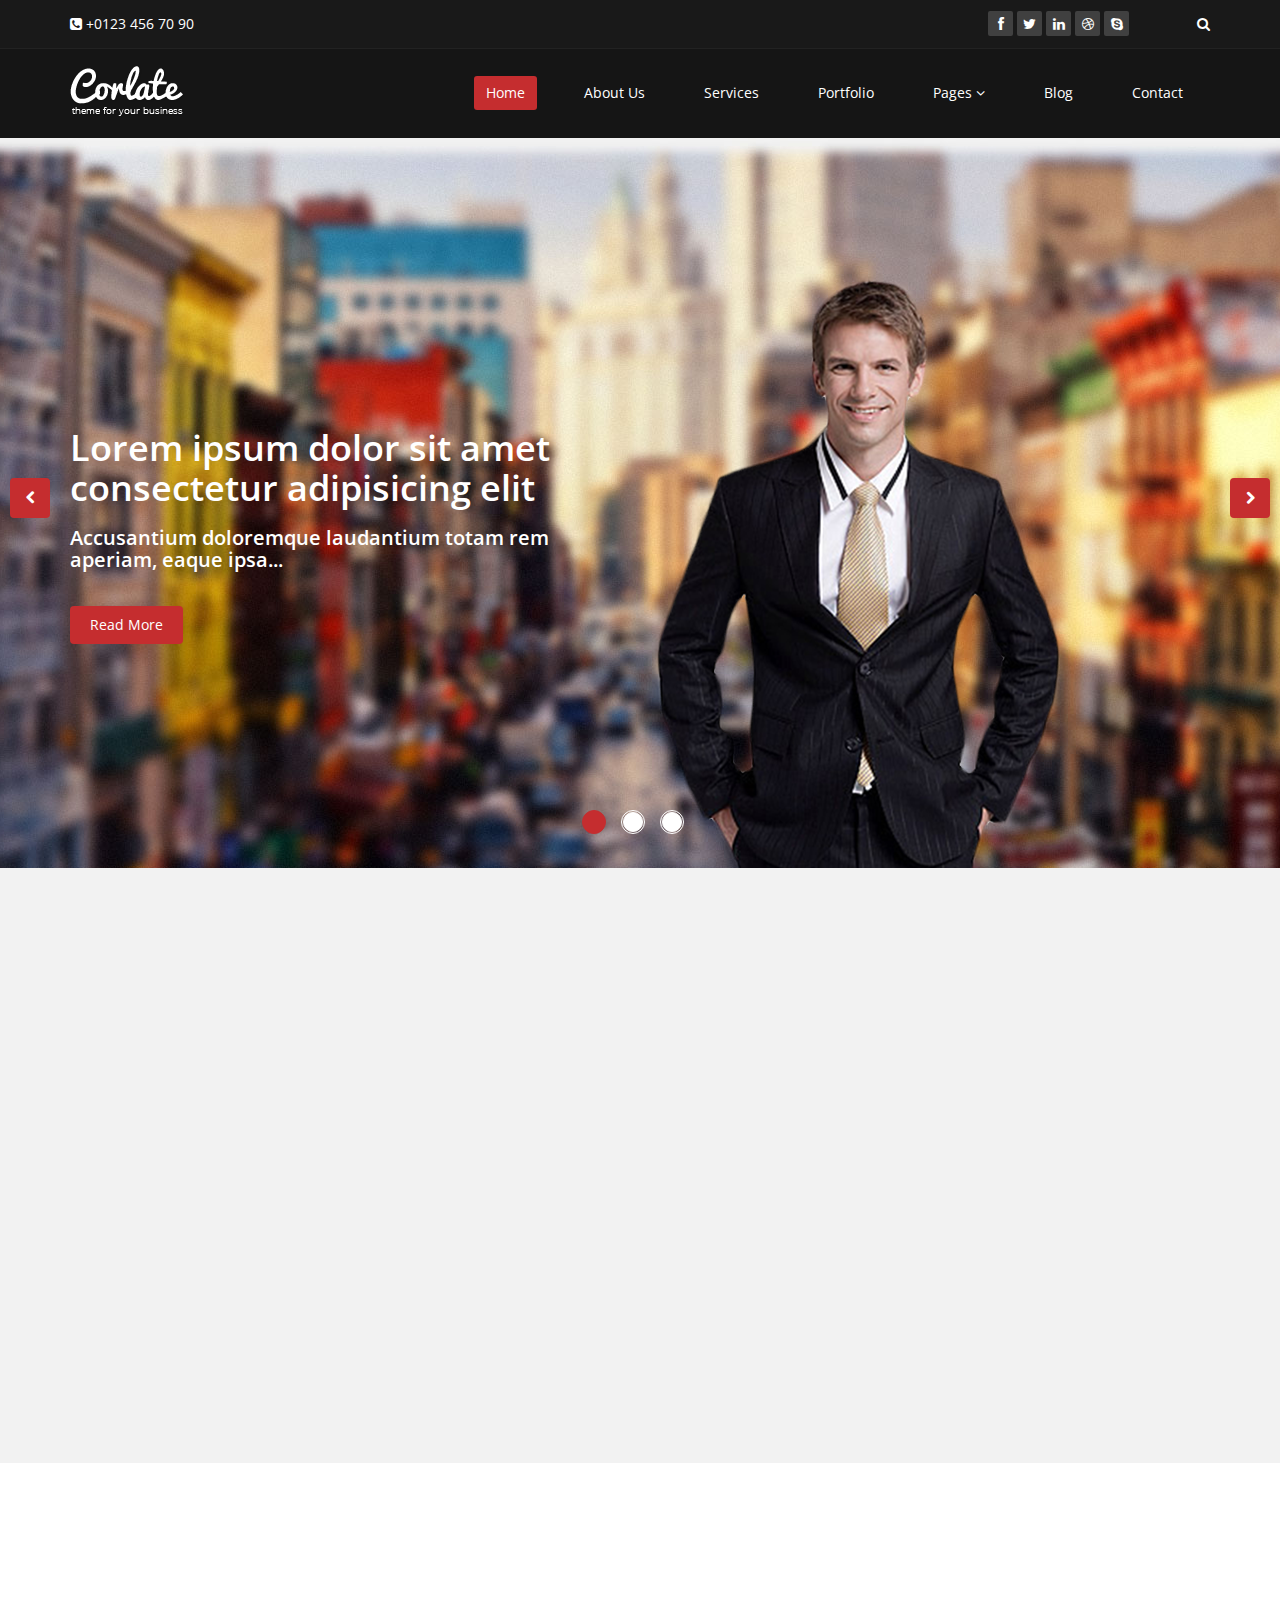
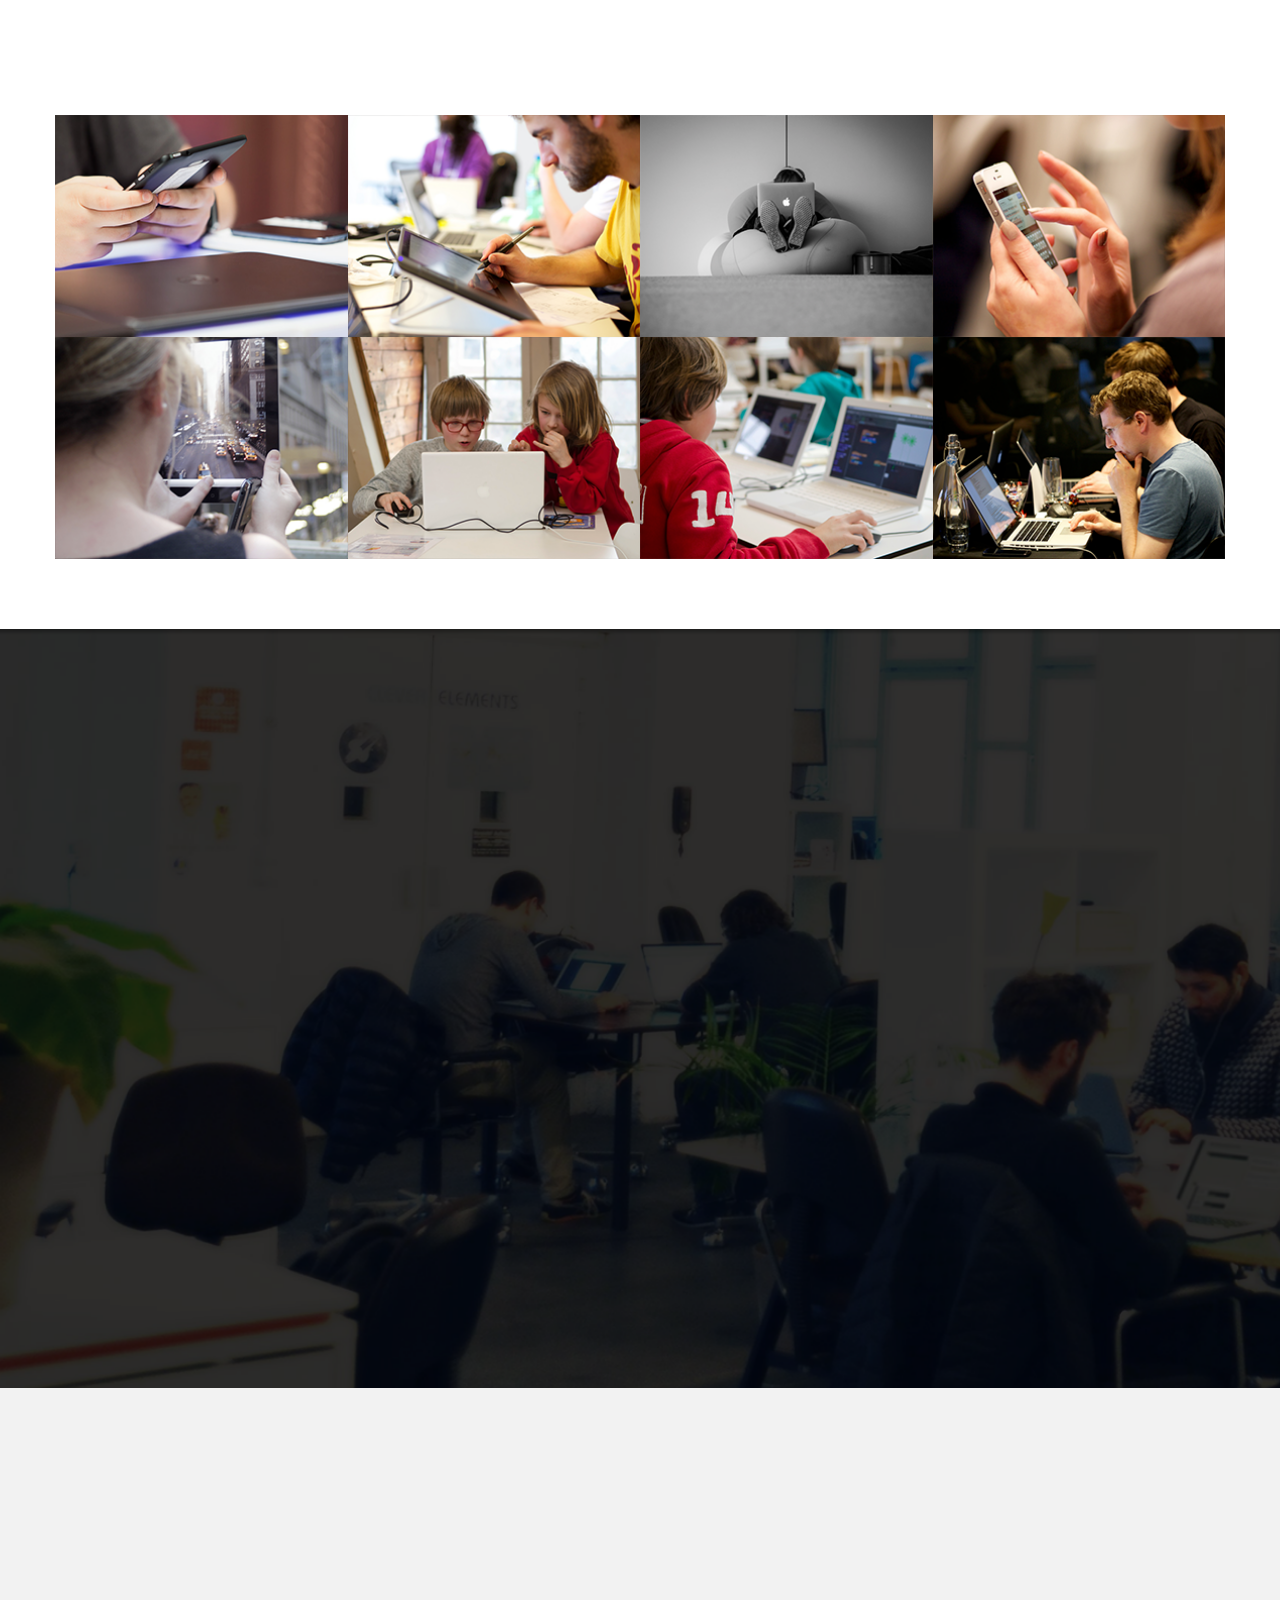
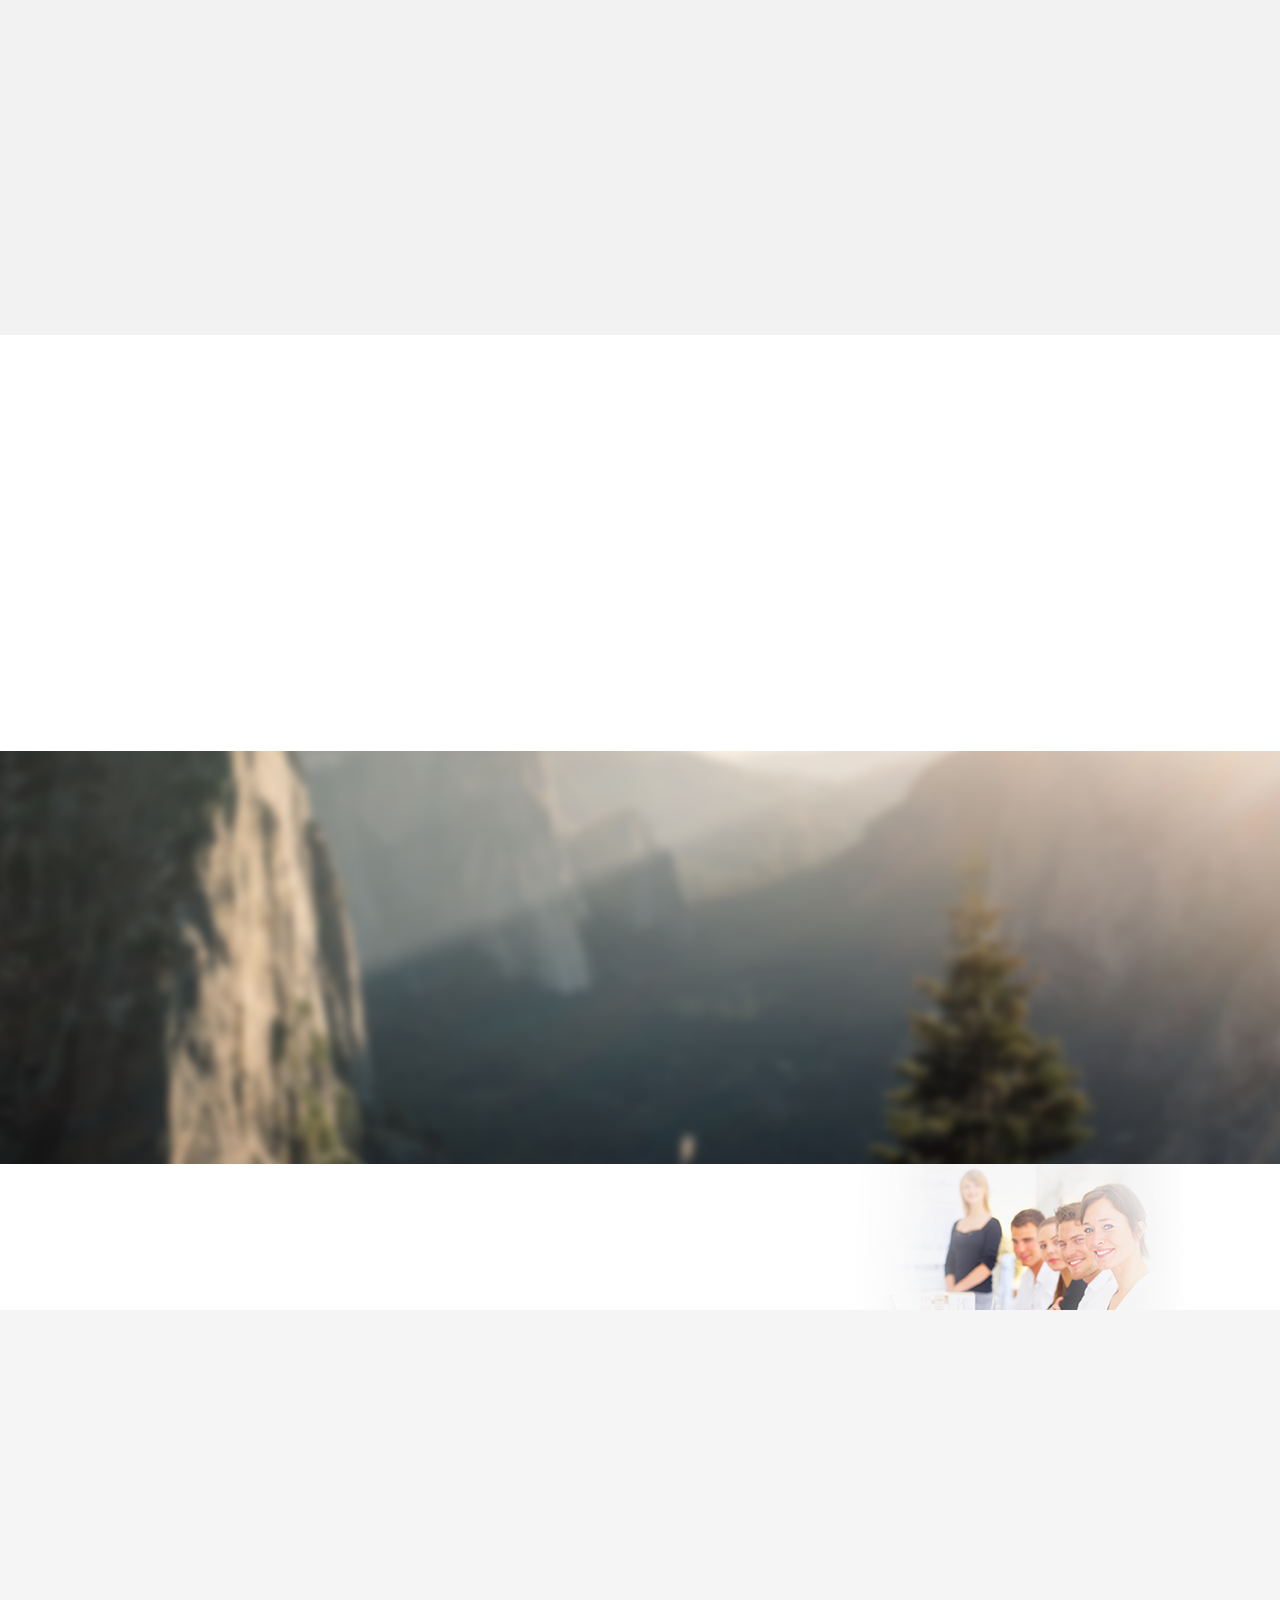
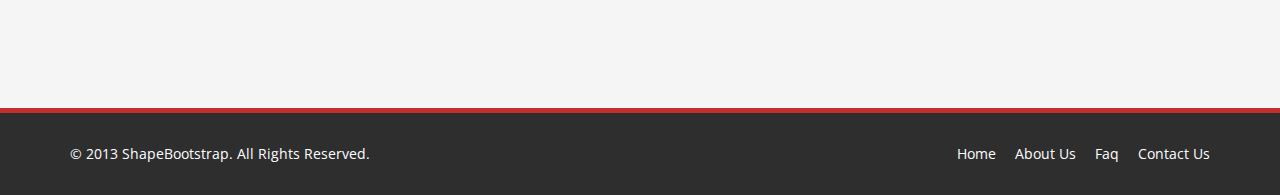
==== index.html @ 835c995c "Plantilla" ====
<!DOCTYPE html>
<html lang="en">
<head>
    <meta charset="utf-8">
    <meta name="viewport" content="width=device-width, initial-scale=1.0">
    <meta name="description" content="">
    <meta name="author" content="">
    <title>Home | Corlate</title>
	
	<!-- core CSS -->
    <link href="css/bootstrap.min.css" rel="stylesheet">
    <link href="css/font-awesome.min.css" rel="stylesheet">
    <link href="css/animate.min.css" rel="stylesheet">
    <link href="css/prettyPhoto.css" rel="stylesheet">
    <link href="css/main.css" rel="stylesheet">
    <link href="css/responsive.css" rel="stylesheet">
    <!--[if lt IE 9]>
    <script src="js/html5shiv.js"></script>
    <script src="js/respond.min.js"></script>
    <![endif]-->       
    <link rel="shortcut icon" href="images/ico/favicon.ico">
    <link rel="apple-touch-icon-precomposed" sizes="144x144" href="images/ico/apple-touch-icon-144-precomposed.png">
    <link rel="apple-touch-icon-precomposed" sizes="114x114" href="images/ico/apple-touch-icon-114-precomposed.png">
    <link rel="apple-touch-icon-precomposed" sizes="72x72" href="images/ico/apple-touch-icon-72-precomposed.png">
    <link rel="apple-touch-icon-precomposed" href="images/ico/apple-touch-icon-57-precomposed.png">
</head><!--/head-->

<body class="homepage">

    <header id="header">
        <div class="top-bar">
            <div class="container">
                <div class="row">
                    <div class="col-sm-6 col-xs-4">
                        <div class="top-number"><p><i class="fa fa-phone-square"></i>  +0123 456 70 90</p></div>
                    </div>
                    <div class="col-sm-6 col-xs-8">
                       <div class="social">
                            <ul class="social-share">
                                <li><a href="#"><i class="fa fa-facebook"></i></a></li>
                                <li><a href="#"><i class="fa fa-twitter"></i></a></li>
                                <li><a href="#"><i class="fa fa-linkedin"></i></a></li> 
                                <li><a href="#"><i class="fa fa-dribbble"></i></a></li>
                                <li><a href="#"><i class="fa fa-skype"></i></a></li>
                            </ul>
                            <div class="search">
                                <form role="form">
                                    <input type="text" class="search-form" autocomplete="off" placeholder="Search">
                                    <i class="fa fa-search"></i>
                                </form>
                           </div>
                       </div>
                    </div>
                </div>
            </div><!--/.container-->
        </div><!--/.top-bar-->

        <nav class="navbar navbar-inverse" role="banner">
            <div class="container">
                <div class="navbar-header">
                    <button type="button" class="navbar-toggle" data-toggle="collapse" data-target=".navbar-collapse">
                        <span class="sr-only">Toggle navigation</span>
                        <span class="icon-bar"></span>
                        <span class="icon-bar"></span>
                        <span class="icon-bar"></span>
                    </button>
                    <a class="navbar-brand" href="index.html"><img src="images/logo.png" alt="logo"></a>
                </div>
				
                <div class="collapse navbar-collapse navbar-right">
                    <ul class="nav navbar-nav">
                        <li class="active"><a href="index.html">Home</a></li>
                        <li><a href="about-us.html">About Us</a></li>
                        <li><a href="services.html">Services</a></li>
                        <li><a href="portfolio.html">Portfolio</a></li>
                        <li class="dropdown">
                            <a href="#" class="dropdown-toggle" data-toggle="dropdown">Pages <i class="fa fa-angle-down"></i></a>
                            <ul class="dropdown-menu">
                                <li><a href="blog-item.html">Blog Single</a></li>
                                <li><a href="pricing.html">Pricing</a></li>
                                <li><a href="404.html">404</a></li>
                                <li><a href="shortcodes.html">Shortcodes</a></li>
                            </ul>
                        </li>
                        <li><a href="blog.html">Blog</a></li> 
                        <li><a href="contact-us.html">Contact</a></li>                        
                    </ul>
                </div>
            </div><!--/.container-->
        </nav><!--/nav-->
		
    </header><!--/header-->

    <section id="main-slider" class="no-margin">
        <div class="carousel slide">
            <ol class="carousel-indicators">
                <li data-target="#main-slider" data-slide-to="0" class="active"></li>
                <li data-target="#main-slider" data-slide-to="1"></li>
                <li data-target="#main-slider" data-slide-to="2"></li>
            </ol>
            <div class="carousel-inner">

                <div class="item active" style="background-image: url(images/slider/bg1.jpg)">
                    <div class="container">
                        <div class="row slide-margin">
                            <div class="col-sm-6">
                                <div class="carousel-content">
                                    <h1 class="animation animated-item-1">Lorem ipsum dolor sit amet consectetur adipisicing elit</h1>
                                    <h2 class="animation animated-item-2">Accusantium doloremque laudantium totam rem aperiam, eaque ipsa...</h2>
                                    <a class="btn-slide animation animated-item-3" href="#">Read More</a>
                                </div>
                            </div>

                            <div class="col-sm-6 hidden-xs animation animated-item-4">
                                <div class="slider-img">
                                    <img src="images/slider/img1.png" class="img-responsive">
                                </div>
                            </div>

                        </div>
                    </div>
                </div><!--/.item-->

                <div class="item" style="background-image: url(images/slider/bg2.jpg)">
                    <div class="container">
                        <div class="row slide-margin">
                            <div class="col-sm-6">
                                <div class="carousel-content">
                                    <h1 class="animation animated-item-1">Lorem ipsum dolor sit amet consectetur adipisicing elit</h1>
                                    <h2 class="animation animated-item-2">Accusantium doloremque laudantium totam rem aperiam, eaque ipsa...</h2>
                                    <a class="btn-slide animation animated-item-3" href="#">Read More</a>
                                </div>
                            </div>

                            <div class="col-sm-6 hidden-xs animation animated-item-4">
                                <div class="slider-img">
                                    <img src="images/slider/img2.png" class="img-responsive">
                                </div>
                            </div>

                        </div>
                    </div>
                </div><!--/.item-->

                <div class="item" style="background-image: url(images/slider/bg3.jpg)">
                    <div class="container">
                        <div class="row slide-margin">
                            <div class="col-sm-6">
                                <div class="carousel-content">
                                    <h1 class="animation animated-item-1">Lorem ipsum dolor sit amet consectetur adipisicing elit</h1>
                                    <h2 class="animation animated-item-2">Accusantium doloremque laudantium totam rem aperiam, eaque ipsa...</h2>
                                    <a class="btn-slide animation animated-item-3" href="#">Read More</a>
                                </div>
                            </div>
                            <div class="col-sm-6 hidden-xs animation animated-item-4">
                                <div class="slider-img">
                                    <img src="images/slider/img3.png" class="img-responsive">
                                </div>
                            </div>
                        </div>
                    </div>
                </div><!--/.item-->
            </div><!--/.carousel-inner-->
        </div><!--/.carousel-->
        <a class="prev hidden-xs" href="#main-slider" data-slide="prev">
            <i class="fa fa-chevron-left"></i>
        </a>
        <a class="next hidden-xs" href="#main-slider" data-slide="next">
            <i class="fa fa-chevron-right"></i>
        </a>
    </section><!--/#main-slider-->

    <section id="feature" >
        <div class="container">
           <div class="center wow fadeInDown">
                <h2>Features</h2>
                <p class="lead">Lorem ipsum dolor sit amet, consectetur adipisicing elit, sed do eiusmod tempor incididunt ut <br> et dolore magna aliqua. Ut enim ad minim veniam</p>
            </div>

            <div class="row">
                <div class="features">
                    <div class="col-md-4 col-sm-6 wow fadeInDown" data-wow-duration="1000ms" data-wow-delay="600ms">
                        <div class="feature-wrap">
                            <i class="fa fa-bullhorn"></i>
                            <h2>Fresh and Clean</h2>
                            <h3>Lorem ipsum dolor sit amet, consectetur adipisicing elit</h3>
                        </div>
                    </div><!--/.col-md-4-->

                    <div class="col-md-4 col-sm-6 wow fadeInDown" data-wow-duration="1000ms" data-wow-delay="600ms">
                        <div class="feature-wrap">
                            <i class="fa fa-comments"></i>
                            <h2>Retina ready</h2>
                            <h3>Lorem ipsum dolor sit amet, consectetur adipisicing elit</h3>
                        </div>
                    </div><!--/.col-md-4-->

                    <div class="col-md-4 col-sm-6 wow fadeInDown" data-wow-duration="1000ms" data-wow-delay="600ms">
                        <div class="feature-wrap">
                            <i class="fa fa-cloud-download"></i>
                            <h2>Easy to customize</h2>
                            <h3>Lorem ipsum dolor sit amet, consectetur adipisicing elit</h3>
                        </div>
                    </div><!--/.col-md-4-->
                
                    <div class="col-md-4 col-sm-6 wow fadeInDown" data-wow-duration="1000ms" data-wow-delay="600ms">
                        <div class="feature-wrap">
                            <i class="fa fa-leaf"></i>
                            <h2>Adipisicing elit</h2>
                            <h3>Lorem ipsum dolor sit amet, consectetur adipisicing elit</h3>
                        </div>
                    </div><!--/.col-md-4-->

                    <div class="col-md-4 col-sm-6 wow fadeInDown" data-wow-duration="1000ms" data-wow-delay="600ms">
                        <div class="feature-wrap">
                            <i class="fa fa-cogs"></i>
                            <h2>Sed do eiusmod</h2>
                            <h3>Lorem ipsum dolor sit amet, consectetur adipisicing elit</h3>
                        </div>
                    </div><!--/.col-md-4-->

                    <div class="col-md-4 col-sm-6 wow fadeInDown" data-wow-duration="1000ms" data-wow-delay="600ms">
                        <div class="feature-wrap">
                            <i class="fa fa-heart"></i>
                            <h2>Labore et dolore</h2>
                            <h3>Lorem ipsum dolor sit amet, consectetur adipisicing elit</h3>
                        </div>
                    </div><!--/.col-md-4-->
                </div><!--/.services-->
            </div><!--/.row-->    
        </div><!--/.container-->
    </section><!--/#feature-->

    <section id="recent-works">
        <div class="container">
            <div class="center wow fadeInDown">
                <h2>Recent Works</h2>
                <p class="lead">Lorem ipsum dolor sit amet, consectetur adipisicing elit, sed do eiusmod tempor incididunt ut <br> et dolore magna aliqua. Ut enim ad minim veniam</p>
            </div>

            <div class="row">
                <div class="col-xs-12 col-sm-4 col-md-3">
                    <div class="recent-work-wrap">
                        <img class="img-responsive" src="images/portfolio/recent/item1.png" alt="">
                        <div class="overlay">
                            <div class="recent-work-inner">
                                <h3><a href="#">Business theme</a> </h3>
                                <p>There are many variations of passages of Lorem Ipsum available, but the majority</p>
                                <a class="preview" href="images/portfolio/full/item1.png" rel="prettyPhoto"><i class="fa fa-eye"></i> View</a>
                            </div> 
                        </div>
                    </div>
                </div>   

                <div class="col-xs-12 col-sm-4 col-md-3">
                    <div class="recent-work-wrap">
                        <img class="img-responsive" src="images/portfolio/recent/item2.png" alt="">
                        <div class="overlay">
                            <div class="recent-work-inner">
                                <h3><a href="#">Business theme</a></h3>
                                <p>There are many variations of passages of Lorem Ipsum available, but the majority</p>
                                <a class="preview" href="images/portfolio/full/item2.png" rel="prettyPhoto"><i class="fa fa-eye"></i> View</a>
                            </div> 
                        </div>
                    </div>
                </div> 

                <div class="col-xs-12 col-sm-4 col-md-3">
                    <div class="recent-work-wrap">
                        <img class="img-responsive" src="images/portfolio/recent/item3.png" alt="">
                        <div class="overlay">
                            <div class="recent-work-inner">
                                <h3><a href="#">Business theme </a></h3>
                                <p>There are many variations of passages of Lorem Ipsum available, but the majority</p>
                                <a class="preview" href="images/portfolio/full/item3.png" rel="prettyPhoto"><i class="fa fa-eye"></i> View</a>
                            </div> 
                        </div>
                    </div>
                </div>   

                <div class="col-xs-12 col-sm-4 col-md-3">
                    <div class="recent-work-wrap">
                        <img class="img-responsive" src="images/portfolio/recent/item4.png" alt="">
                        <div class="overlay">
                            <div class="recent-work-inner">
                                <h3><a href="#">Business theme </a></h3>
                                <p>There are many variations of passages of Lorem Ipsum available, but the majority</p>
                                <a class="preview" href="images/portfolio/full/item4.png" rel="prettyPhoto"><i class="fa fa-eye"></i> View</a>
                            </div> 
                        </div>
                    </div>
                </div>   
                
                <div class="col-xs-12 col-sm-4 col-md-3">
                    <div class="recent-work-wrap">
                        <img class="img-responsive" src="images/portfolio/recent/item5.png" alt="">
                        <div class="overlay">
                            <div class="recent-work-inner">
                                <h3><a href="#">Business theme</a></h3>
                                <p>There are many variations of passages of Lorem Ipsum available, but the majority</p>
                                <a class="preview" href="images/portfolio/full/item5.png" rel="prettyPhoto"><i class="fa fa-eye"></i> View</a>
                            </div> 
                        </div>
                    </div>
                </div>   

                <div class="col-xs-12 col-sm-4 col-md-3">
                    <div class="recent-work-wrap">
                        <img class="img-responsive" src="images/portfolio/recent/item6.png" alt="">
                        <div class="overlay">
                            <div class="recent-work-inner">
                                <h3><a href="#">Business theme </a></h3>
                                <p>There are many variations of passages of Lorem Ipsum available, but the majority</p>
                                <a class="preview" href="images/portfolio/full/item6.png" rel="prettyPhoto"><i class="fa fa-eye"></i> View</a>
                            </div> 
                        </div>
                    </div>
                </div> 

                <div class="col-xs-12 col-sm-4 col-md-3">
                    <div class="recent-work-wrap">
                        <img class="img-responsive" src="images/portfolio/recent/item7.png" alt="">
                        <div class="overlay">
                            <div class="recent-work-inner">
                                <h3><a href="#">Business theme </a></h3>
                                <p>There are many variations of passages of Lorem Ipsum available, but the majority</p>
                                <a class="preview" href="images/portfolio/full/item7.png" rel="prettyPhoto"><i class="fa fa-eye"></i> View</a>
                            </div> 
                        </div>
                    </div>
                </div>   

                <div class="col-xs-12 col-sm-4 col-md-3">
                    <div class="recent-work-wrap">
                        <img class="img-responsive" src="images/portfolio/recent/item8.png" alt="">
                        <div class="overlay">
                            <div class="recent-work-inner">
                                <h3><a href="#">Business theme </a></h3>
                                <p>There are many variations of passages of Lorem Ipsum available, but the majority</p>
                                <a class="preview" href="images/portfolio/full/item8.png" rel="prettyPhoto"><i class="fa fa-eye"></i> View</a>
                            </div> 
                        </div>
                    </div>
                </div>   
            </div><!--/.row-->
        </div><!--/.container-->
    </section><!--/#recent-works-->

    <section id="services" class="service-item">
	   <div class="container">
            <div class="center wow fadeInDown">
                <h2>Our Service</h2>
                <p class="lead">Lorem ipsum dolor sit amet, consectetur adipisicing elit, sed do eiusmod tempor incididunt ut <br> et dolore magna aliqua. Ut enim ad minim veniam</p>
            </div>

            <div class="row">

                <div class="col-sm-6 col-md-4">
                    <div class="media services-wrap wow fadeInDown">
                        <div class="pull-left">
                            <img class="img-responsive" src="images/services/services1.png">
                        </div>
                        <div class="media-body">
                            <h3 class="media-heading">SEO Marketing</h3>
                            <p>Lorem ipsum dolor sit ame consectetur adipisicing elit</p>
                        </div>
                    </div>
                </div>

                <div class="col-sm-6 col-md-4">
                    <div class="media services-wrap wow fadeInDown">
                        <div class="pull-left">
                            <img class="img-responsive" src="images/services/services2.png">
                        </div>
                        <div class="media-body">
                            <h3 class="media-heading">SEO Marketing</h3>
                            <p>Lorem ipsum dolor sit ame consectetur adipisicing elit</p>
                        </div>
                    </div>
                </div>

                <div class="col-sm-6 col-md-4">
                    <div class="media services-wrap wow fadeInDown">
                        <div class="pull-left">
                            <img class="img-responsive" src="images/services/services3.png">
                        </div>
                        <div class="media-body">
                            <h3 class="media-heading">SEO Marketing</h3>
                            <p>Lorem ipsum dolor sit ame consectetur adipisicing elit</p>
                        </div>
                    </div>
                </div>  

                <div class="col-sm-6 col-md-4">
                    <div class="media services-wrap wow fadeInDown">
                        <div class="pull-left">
                            <img class="img-responsive" src="images/services/services4.png">
                        </div>
                        <div class="media-body">
                            <h3 class="media-heading">SEO Marketing</h3>
                            <p>Lorem ipsum dolor sit ame consectetur adipisicing elit</p>
                        </div>
                    </div>
                </div>

                <div class="col-sm-6 col-md-4">
                    <div class="media services-wrap wow fadeInDown">
                        <div class="pull-left">
                            <img class="img-responsive" src="images/services/services5.png">
                        </div>
                        <div class="media-body">
                            <h3 class="media-heading">SEO Marketing</h3>
                            <p>Lorem ipsum dolor sit ame consectetur adipisicing elit</p>
                        </div>
                    </div>
                </div>

                <div class="col-sm-6 col-md-4">
                    <div class="media services-wrap wow fadeInDown">
                        <div class="pull-left">
                            <img class="img-responsive" src="images/services/services6.png">
                        </div>
                        <div class="media-body">
                            <h3 class="media-heading">SEO Marketing</h3>
                            <p>Lorem ipsum dolor sit ame consectetur adipisicing elit</p>
                        </div>
                    </div>
                </div>                                                
            </div><!--/.row-->
        </div><!--/.container-->
    </section><!--/#services-->

    <section id="middle">
        <div class="container">
            <div class="row">
                <div class="col-sm-6 wow fadeInDown">
                    <div class="skill">
                        <h2>Our Skills</h2>
                        <p>Lorem ipsum dolor sit amet, consectetur adipisicing elit, sed do eiusmod tempor incididunt ut labore et dolore magna aliqua.</p>

                        <div class="progress-wrap">
                            <h3>Graphic Design</h3>
                            <div class="progress">
                              <div class="progress-bar  color1" role="progressbar" aria-valuenow="40" aria-valuemin="0" aria-valuemax="100" style="width: 85%">
                                <span class="bar-width">85%</span>
                              </div>

                            </div>
                        </div>

                        <div class="progress-wrap">
                            <h3>HTML</h3>
                            <div class="progress">
                              <div class="progress-bar color2" role="progressbar" aria-valuenow="20" aria-valuemin="0" aria-valuemax="100" style="width: 95%">
                               <span class="bar-width">95%</span>
                              </div>
                            </div>
                        </div>

                        <div class="progress-wrap">
                            <h3>CSS</h3>
                            <div class="progress">
                              <div class="progress-bar color3" role="progressbar" aria-valuenow="60" aria-valuemin="0" aria-valuemax="100" style="width: 80%">
                                <span class="bar-width">80%</span>
                              </div>
                            </div>
                        </div>

                        <div class="progress-wrap">
                            <h3>Wordpress</h3>
                            <div class="progress">
                              <div class="progress-bar color4" role="progressbar" aria-valuenow="80" aria-valuemin="0" aria-valuemax="100" style="width: 90%">
                                <span class="bar-width">90%</span>
                              </div>
                            </div>
                        </div>
                    </div>

                </div><!--/.col-sm-6-->

                <div class="col-sm-6 wow fadeInDown">
                    <div class="accordion">
                        <h2>Why People like us?</h2>
                        <div class="panel-group" id="accordion1">
                          <div class="panel panel-default">
                            <div class="panel-heading active">
                              <h3 class="panel-title">
                                <a class="accordion-toggle" data-toggle="collapse" data-parent="#accordion1" href="#collapseOne1">
                                  Lorem ipsum dolor sit amet
                                  <i class="fa fa-angle-right pull-right"></i>
                                </a>
                              </h3>
                            </div>

                            <div id="collapseOne1" class="panel-collapse collapse in">
                              <div class="panel-body">
                                  <div class="media accordion-inner">
                                        <div class="pull-left">
                                            <img class="img-responsive" src="images/accordion1.png">
                                        </div>
                                        <div class="media-body">
                                             <h4>Adipisicing elit</h4>
                                             <p>Lorem ipsum dolor sit amet, consectetur adipisicing elit, sed do eiusmod tempor incididunt ut labore</p>
                                        </div>
                                  </div>
                              </div>
                            </div>
                          </div>

                          <div class="panel panel-default">
                            <div class="panel-heading">
                              <h3 class="panel-title">
                                <a class="accordion-toggle" data-toggle="collapse" data-parent="#accordion1" href="#collapseTwo1">
                                  Lorem ipsum dolor sit amet
                                  <i class="fa fa-angle-right pull-right"></i>
                                </a>
                              </h3>
                            </div>
                            <div id="collapseTwo1" class="panel-collapse collapse">
                              <div class="panel-body">
                                Anim pariatur cliche reprehenderit, enim eiusmod high life accusamus terry richardson ad squid. 3 wolf moon officia aute, non cupidatat skateboard dolor brunch. Food truck quinoa nesciunt laborum eiusmod. Brunch 3 wolf moon tempor.
                              </div>
                            </div>
                          </div>

                          <div class="panel panel-default">
                            <div class="panel-heading">
                              <h3 class="panel-title">
                                <a class="accordion-toggle" data-toggle="collapse" data-parent="#accordion1" href="#collapseThree1">
                                  Lorem ipsum dolor sit amet
                                  <i class="fa fa-angle-right pull-right"></i>
                                </a>
                              </h3>
                            </div>
                            <div id="collapseThree1" class="panel-collapse collapse">
                              <div class="panel-body">
                                Anim pariatur cliche reprehenderit, enim eiusmod high life accusamus terry richardson ad squid. 3 wolf moon officia aute, non cupidatat skateboard dolor brunch. Food truck quinoa nesciunt laborum eiusmod. Brunch 3 wolf moon tempor.
                              </div>
                            </div>
                          </div>

                          <div class="panel panel-default">
                            <div class="panel-heading">
                              <h3 class="panel-title">
                                <a class="accordion-toggle" data-toggle="collapse" data-parent="#accordion1" href="#collapseFour1">
                                  Lorem ipsum dolor sit amet
                                  <i class="fa fa-angle-right pull-right"></i>
                                </a>
                              </h3>
                            </div>
                            <div id="collapseFour1" class="panel-collapse collapse">
                              <div class="panel-body">
                                Anim pariatur cliche reprehenderit, enim eiusmod high life accusamus terry richardson ad squid. 3 wolf moon officia aute, non cupidatat skateboard dolor brunch. Food truck quinoa nesciunt laborum eiusmod. Brunch 3 wolf moon tempor.
                              </div>
                            </div>
                          </div>
                        </div><!--/#accordion1-->
                    </div>
                </div>

            </div><!--/.row-->
        </div><!--/.container-->
    </section><!--/#middle-->

    <section id="content">
        <div class="container">
            <div class="row">
                <div class="col-xs-12 col-sm-8 wow fadeInDown">
                   <div class="tab-wrap"> 
                        <div class="media">
                            <div class="parrent pull-left">
                                <ul class="nav nav-tabs nav-stacked">
                                    <li class=""><a href="#tab1" data-toggle="tab" class="analistic-01">Responsive Web Design</a></li>
                                    <li class="active"><a href="#tab2" data-toggle="tab" class="analistic-02">Premium Plugin Included</a></li>
                                    <li class=""><a href="#tab3" data-toggle="tab" class="tehnical">Predefine Layout</a></li>
                                    <li class=""><a href="#tab4" data-toggle="tab" class="tehnical">Our Philosopy</a></li>
                                    <li class=""><a href="#tab5" data-toggle="tab" class="tehnical">What We Do?</a></li>
                                </ul>
                            </div>

                            <div class="parrent media-body">
                                <div class="tab-content">
                                    <div class="tab-pane fade" id="tab1">
                                        <div class="media">
                                           <div class="pull-left">
                                                <img class="img-responsive" src="images/tab2.png">
                                            </div>
                                            <div class="media-body">
                                                 <h2>Adipisicing elit</h2>
                                                 <p>There are many variations of passages of Lorem Ipsum available, but the majority have suffered alteration in some form, by injected humour, or randomised words which don't look even slightly believable. If you are going to use.</p>
                                            </div>
                                        </div>
                                    </div>

                                     <div class="tab-pane fade active in" id="tab2">
                                        <div class="media">
                                           <div class="pull-left">
                                                <img class="img-responsive" src="images/tab1.png">
                                            </div>
                                            <div class="media-body">
                                                 <h2>Adipisicing elit</h2>
                                                 <p>There are many variations of passages of Lorem Ipsum available, but the majority have suffered alteration in some form, by injected humour, or randomised words which don't look even slightly believable. If you are going to use.
                                                 </p>
                                            </div>
                                        </div>
                                     </div>

                                     <div class="tab-pane fade" id="tab3">
                                        <p>Lorem ipsum dolor sit amet, consectetur adipisicing elit, sed do eiusmod tempor incididunt ut labore et dolore magna aliqua. Ut enim ad minim veniam, quis nostrud exercitation ullamco laboris nisi ut aliquip ex ea commodo consequat. Duis aute irure dolor in reprehenderit.</p>
                                     </div>
                                     
                                     <div class="tab-pane fade" id="tab4">
                                        <p>There are many variations of passages of Lorem Ipsum available, but the majority have suffered alteration in some form, by injected humour, or randomised words which don't look even slightly believable. If you are going to use a passage of Lorem Ipsum, you need to be sure there isn't anything embarrassing hidden in the middle of text. All the Lorem Ipsum generators on the Internet tend to repeat predefined chunks as necessary, making this the first true generator on the Internet. It uses a dictionary of over 200 Latin words</p>
                                     </div>

                                     <div class="tab-pane fade" id="tab5">
                                        <p>There are many variations of passages of Lorem Ipsum available, but the majority have suffered alteration in some form, by injected humour, or randomised words which don't look even slightly believable. If you are going to use a passage of Lorem Ipsum, you need to be sure there isn't anything embarrassing hidden in the middle of text. All the Lorem Ipsum generators on the Internet tend to repeat predefined chunks as necessary, making this the first true generator on the Internet. It uses a dictionary of over 200 Latin words, combined with a handful of model sentence structures,</p>
                                     </div>
                                </div> <!--/.tab-content-->  
                            </div> <!--/.media-body--> 
                        </div> <!--/.media-->     
                    </div><!--/.tab-wrap-->               
                </div><!--/.col-sm-6-->

                <div class="col-xs-12 col-sm-4 wow fadeInDown">
                    <div class="testimonial">
                        <h2>Testimonials</h2>
                         <div class="media testimonial-inner">
                            <div class="pull-left">
                                <img class="img-responsive img-circle" src="images/testimonials1.png">
                            </div>
                            <div class="media-body">
                                <p>Lorem ipsum dolor sit amet, consectetur adipisicing elit, sed do eiusmod tempor incididunt</p>
                                <span><strong>-John Doe/</strong> Director of corlate.com</span>
                            </div>
                         </div>

                         <div class="media testimonial-inner">
                            <div class="pull-left">
                                <img class="img-responsive img-circle" src="images/testimonials1.png">
                            </div>
                            <div class="media-body">
                                <p>Lorem ipsum dolor sit amet, consectetur adipisicing elit, sed do eiusmod tempor incididunt</p>
                                <span><strong>-John Doe/</strong> Director of corlate.com</span>
                            </div>
                         </div>

                    </div>
                </div>

            </div><!--/.row-->
        </div><!--/.container-->
    </section><!--/#content-->

    <section id="partner">
        <div class="container">
            <div class="center wow fadeInDown">
                <h2>Our Partners</h2>
                <p class="lead">Lorem ipsum dolor sit amet, consectetur adipisicing elit, sed do eiusmod tempor incididunt ut <br> et dolore magna aliqua. Ut enim ad minim veniam</p>
            </div>    

            <div class="partners">
                <ul>
                    <li> <a href="#"><img class="img-responsive wow fadeInDown" data-wow-duration="1000ms" data-wow-delay="300ms" src="images/partners/partner1.png"></a></li>
                    <li> <a href="#"><img class="img-responsive wow fadeInDown" data-wow-duration="1000ms" data-wow-delay="600ms" src="images/partners/partner2.png"></a></li>
                    <li> <a href="#"><img class="img-responsive wow fadeInDown" data-wow-duration="1000ms" data-wow-delay="900ms" src="images/partners/partner3.png"></a></li>
                    <li> <a href="#"><img class="img-responsive wow fadeInDown" data-wow-duration="1000ms" data-wow-delay="1200ms" src="images/partners/partner4.png"></a></li>
                    <li> <a href="#"><img class="img-responsive wow fadeInDown" data-wow-duration="1000ms" data-wow-delay="1500ms" src="images/partners/partner5.png"></a></li>
                </ul>
            </div>        
        </div><!--/.container-->
    </section><!--/#partner-->

    <section id="conatcat-info">
        <div class="container">
            <div class="row">
                <div class="col-sm-8">
                    <div class="media contact-info wow fadeInDown" data-wow-duration="1000ms" data-wow-delay="600ms">
                        <div class="pull-left">
                            <i class="fa fa-phone"></i>
                        </div>
                        <div class="media-body">
                            <h2>Have a question or need a custom quote?</h2>
                            <p>Lorem ipsum dolor sit amet, consectetur adipisicing elit, sed do eiusmod tempor incididunt ut labore dolore magna aliqua. Ut enim ad minim veniam, quis nostrud exercitation +0123 456 70 80</p>
                        </div>
                    </div>
                </div>
            </div>
        </div><!--/.container-->    
    </section><!--/#conatcat-info-->

    <section id="bottom">
        <div class="container wow fadeInDown" data-wow-duration="1000ms" data-wow-delay="600ms">
            <div class="row">
                <div class="col-md-3 col-sm-6">
                    <div class="widget">
                        <h3>Company</h3>
                        <ul>
                            <li><a href="#">About us</a></li>
                            <li><a href="#">We are hiring</a></li>
                            <li><a href="#">Meet the team</a></li>
                            <li><a href="#">Copyright</a></li>
                            <li><a href="#">Terms of use</a></li>
                            <li><a href="#">Privacy policy</a></li>
                            <li><a href="#">Contact us</a></li>
                        </ul>
                    </div>    
                </div><!--/.col-md-3-->

                <div class="col-md-3 col-sm-6">
                    <div class="widget">
                        <h3>Support</h3>
                        <ul>
                            <li><a href="#">Faq</a></li>
                            <li><a href="#">Blog</a></li>
                            <li><a href="#">Forum</a></li>
                            <li><a href="#">Documentation</a></li>
                            <li><a href="#">Refund policy</a></li>
                            <li><a href="#">Ticket system</a></li>
                            <li><a href="#">Billing system</a></li>
                        </ul>
                    </div>    
                </div><!--/.col-md-3-->

                <div class="col-md-3 col-sm-6">
                    <div class="widget">
                        <h3>Developers</h3>
                        <ul>
                            <li><a href="#">Web Development</a></li>
                            <li><a href="#">SEO Marketing</a></li>
                            <li><a href="#">Theme</a></li>
                            <li><a href="#">Development</a></li>
                            <li><a href="#">Email Marketing</a></li>
                            <li><a href="#">Plugin Development</a></li>
                            <li><a href="#">Article Writing</a></li>
                        </ul>
                    </div>    
                </div><!--/.col-md-3-->

                <div class="col-md-3 col-sm-6">
                    <div class="widget">
                        <h3>Our Partners</h3>
                        <ul>
                            <li><a href="#">Adipisicing Elit</a></li>
                            <li><a href="#">Eiusmod</a></li>
                            <li><a href="#">Tempor</a></li>
                            <li><a href="#">Veniam</a></li>
                            <li><a href="#">Exercitation</a></li>
                            <li><a href="#">Ullamco</a></li>
                            <li><a href="#">Laboris</a></li>
                        </ul>
                    </div>    
                </div><!--/.col-md-3-->
            </div>
        </div>
    </section><!--/#bottom-->

    <footer id="footer" class="midnight-blue">
        <div class="container">
            <div class="row">
                <div class="col-sm-6">
                    &copy; 2013 <a target="_blank" href="http://shapebootstrap.net/" title="Free Twitter Bootstrap WordPress Themes and HTML templates">ShapeBootstrap</a>. All Rights Reserved.
                </div>
                <div class="col-sm-6">
                    <ul class="pull-right">
                        <li><a href="#">Home</a></li>
                        <li><a href="#">About Us</a></li>
                        <li><a href="#">Faq</a></li>
                        <li><a href="#">Contact Us</a></li>
                    </ul>
                </div>
            </div>
        </div>
    </footer><!--/#footer-->

    <script src="js/jquery.js"></script>
    <script src="js/bootstrap.min.js"></script>
    <script src="js/jquery.prettyPhoto.js"></script>
    <script src="js/jquery.isotope.min.js"></script>
    <script src="js/main.js"></script>
    <script src="js/wow.min.js"></script>
</body>
</html>
---- css/prettyPhoto.css ----
div.pp_default .pp_top,div.pp_default .pp_top .pp_middle,div.pp_default .pp_top .pp_left,div.pp_default .pp_top .pp_right,div.pp_default .pp_bottom,div.pp_default .pp_bottom .pp_left,div.pp_default .pp_bottom .pp_middle,div.pp_default .pp_bottom .pp_right{height:13px}
div.pp_default .pp_top .pp_left{background:url(../images/prettyPhoto/default/sprite.png) -78px -93px no-repeat}
div.pp_default .pp_top .pp_middle{background:url(../images/prettyPhoto/default/sprite_x.png) top left repeat-x}
div.pp_default .pp_top .pp_right{background:url(../images/prettyPhoto/default/sprite.png) -112px -93px no-repeat}
div.pp_default .pp_content .ppt{color:#f8f8f8}
div.pp_default .pp_content_container .pp_left{background:url(../images/prettyPhoto/default/sprite_y.png) -7px 0 repeat-y;padding-left:13px}
div.pp_default .pp_content_container .pp_right{background:url(../images/prettyPhoto/default/sprite_y.png) top right repeat-y;padding-right:13px}
div.pp_default .pp_next:hover{background:url(../images/prettyPhoto/default/sprite_next.png) center right no-repeat;cursor:pointer}
div.pp_default .pp_previous:hover{background:url(../images/prettyPhoto/default/sprite_prev.png) center left no-repeat;cursor:pointer}
div.pp_default .pp_expand{background:url(../images/prettyPhoto/default/sprite.png) 0 -29px no-repeat;cursor:pointer;width:28px;height:28px}
div.pp_default .pp_expand:hover{background:url(../images/prettyPhoto/default/sprite.png) 0 -56px no-repeat;cursor:pointer}
div.pp_default .pp_contract{background:url(../images/prettyPhoto/default/sprite.png) 0 -84px no-repeat;cursor:pointer;width:28px;height:28px}
div.pp_default .pp_contract:hover{background:url(../images/prettyPhoto/default/sprite.png) 0 -113px no-repeat;cursor:pointer}
div.pp_default .pp_close{width:30px;height:30px;background:url(../images/prettyPhoto/default/sprite.png) 2px 1px no-repeat;cursor:pointer}
div.pp_default .pp_gallery ul li a{background:url(../images/prettyPhoto/default/default_thumb.png) center center #f8f8f8;border:1px solid #aaa}
div.pp_default .pp_social{margin-top:7px}
div.pp_default .pp_gallery a.pp_arrow_previous,div.pp_default .pp_gallery a.pp_arrow_next{position:static;left:auto}
div.pp_default .pp_nav .pp_play,div.pp_default .pp_nav .pp_pause{background:url(../images/prettyPhoto/default/sprite.png) -51px 1px no-repeat;height:30px;width:30px}
div.pp_default .pp_nav .pp_pause{background-position:-51px -29px}
div.pp_default a.pp_arrow_previous,div.pp_default a.pp_arrow_next{background:url(../images/prettyPhoto/default/sprite.png) -31px -3px no-repeat;height:20px;width:20px;margin:4px 0 0}
div.pp_default a.pp_arrow_next{left:52px;background-position:-82px -3px}
div.pp_default .pp_content_container .pp_details{margin-top:5px}
div.pp_default .pp_nav{clear:none;height:30px;width:110px;position:relative}
div.pp_default .pp_nav .currentTextHolder{font-family:Georgia;font-style:italic;color:#999;font-size:11px;left:75px;line-height:25px;position:absolute;top:2px;margin:0;padding:0 0 0 10px}
div.pp_default .pp_close:hover,div.pp_default .pp_nav .pp_play:hover,div.pp_default .pp_nav .pp_pause:hover,div.pp_default .pp_arrow_next:hover,div.pp_default .pp_arrow_previous:hover{opacity:0.7}
div.pp_default .pp_description{font-size:11px;font-weight:700;line-height:14px;margin:5px 50px 5px 0}
div.pp_default .pp_bottom .pp_left{background:url(../images/prettyPhoto/default/sprite.png) -78px -127px no-repeat}
div.pp_default .pp_bottom .pp_middle{background:url(../images/prettyPhoto/default/sprite_x.png) bottom left repeat-x}
div.pp_default .pp_bottom .pp_right{background:url(../images/prettyPhoto/default/sprite.png) -112px -127px no-repeat}
div.pp_default .pp_loaderIcon{background:url(../images/prettyPhoto/default/loader.gif) center center no-repeat}
div.light_rounded .pp_top .pp_left{background:url(../images/prettyPhoto/light_rounded/sprite.png) -88px -53px no-repeat}
div.light_rounded .pp_top .pp_right{background:url(../images/prettyPhoto/light_rounded/sprite.png) -110px -53px no-repeat}
div.light_rounded .pp_next:hover{background:url(../images/prettyPhoto/light_rounded/btnNext.png) center right no-repeat;cursor:pointer}
div.light_rounded .pp_previous:hover{background:url(../images/prettyPhoto/light_rounded/btnPrevious.png) center left no-repeat;cursor:pointer}
div.light_rounded .pp_expand{background:url(../images/prettyPhoto/light_rounded/sprite.png) -31px -26px no-repeat;cursor:pointer}
div.light_rounded .pp_expand:hover{background:url(../images/prettyPhoto/light_rounded/sprite.png) -31px -47px no-repeat;cursor:pointer}
div.light_rounded .pp_contract{background:url(../images/prettyPhoto/light_rounded/sprite.png) 0 -26px no-repeat;cursor:pointer}
div.light_rounded .pp_contract:hover{background:url(../images/prettyPhoto/light_rounded/sprite.png) 0 -47px no-repeat;cursor:pointer}
div.light_rounded .pp_close{width:75px;height:22px;background:url(../images/prettyPhoto/light_rounded/sprite.png) -1px -1px no-repeat;cursor:pointer}
div.light_rounded .pp_nav .pp_play{background:url(../images/prettyPhoto/light_rounded/sprite.png) -1px -100px no-repeat;height:15px;width:14px}
div.light_rounded .pp_nav .pp_pause{background:url(../images/prettyPhoto/light_rounded/sprite.png) -24px -100px no-repeat;height:15px;width:14px}
div.light_rounded .pp_arrow_previous{background:url(../images/prettyPhoto/light_rounded/sprite.png) 0 -71px no-repeat}
div.light_rounded .pp_arrow_next{background:url(../images/prettyPhoto/light_rounded/sprite.png) -22px -71px no-repeat}
div.light_rounded .pp_bottom .pp_left{background:url(../images/prettyPhoto/light_rounded/sprite.png) -88px -80px no-repeat}
div.light_rounded .pp_bottom .pp_right{background:url(../images/prettyPhoto/light_rounded/sprite.png) -110px -80px no-repeat}
div.dark_rounded .pp_top .pp_left{background:url(../images/prettyPhoto/dark_rounded/sprite.png) -88px -53px no-repeat}
div.dark_rounded .pp_top .pp_right{background:url(../images/prettyPhoto/dark_rounded/sprite.png) -110px -53px no-repeat}
div.dark_rounded .pp_content_container .pp_left{background:url(../images/prettyPhoto/dark_rounded/contentPattern.png) top left repeat-y}
div.dark_rounded .pp_content_container .pp_right{background:url(../images/prettyPhoto/dark_rounded/contentPattern.png) top right repeat-y}
div.dark_rounded .pp_next:hover{background:url(../images/prettyPhoto/dark_rounded/btnNext.png) center right no-repeat;cursor:pointer}
div.dark_rounded .pp_previous:hover{background:url(../images/prettyPhoto/dark_rounded/btnPrevious.png) center left no-repeat;cursor:pointer}
div.dark_rounded .pp_expand{background:url(../images/prettyPhoto/dark_rounded/sprite.png) -31px -26px no-repeat;cursor:pointer}
div.dark_rounded .pp_expand:hover{background:url(../images/prettyPhoto/dark_rounded/sprite.png) -31px -47px no-repeat;cursor:pointer}
div.dark_rounded .pp_contract{background:url(../images/prettyPhoto/dark_rounded/sprite.png) 0 -26px no-repeat;cursor:pointer}
div.dark_rounded .pp_contract:hover{background:url(../images/prettyPhoto/dark_rounded/sprite.png) 0 -47px no-repeat;cursor:pointer}
div.dark_rounded .pp_close{width:75px;height:22px;background:url(../images/prettyPhoto/dark_rounded/sprite.png) -1px -1px no-repeat;cursor:pointer}
div.dark_rounded .pp_description{margin-right:85px;color:#fff}
div.dark_rounded .pp_nav .pp_play{background:url(../images/prettyPhoto/dark_rounded/sprite.png) -1px -100px no-repeat;height:15px;width:14px}
div.dark_rounded .pp_nav .pp_pause{background:url(../images/prettyPhoto/dark_rounded/sprite.png) -24px -100px no-repeat;height:15px;width:14px}
div.dark_rounded .pp_arrow_previous{background:url(../images/prettyPhoto/dark_rounded/sprite.png) 0 -71px no-repeat}
div.dark_rounded .pp_arrow_next{background:url(../images/prettyPhoto/dark_rounded/sprite.png) -22px -71px no-repeat}
div.dark_rounded .pp_bottom .pp_left{background:url(../images/prettyPhoto/dark_rounded/sprite.png) -88px -80px no-repeat}
div.dark_rounded .pp_bottom .pp_right{background:url(../images/prettyPhoto/dark_rounded/sprite.png) -110px -80px no-repeat}
div.dark_rounded .pp_loaderIcon{background:url(../images/prettyPhoto/dark_rounded/loader.gif) center center no-repeat}
div.dark_square .pp_left,div.dark_square .pp_middle,div.dark_square .pp_right,div.dark_square .pp_content{background:#000}
div.dark_square .pp_description{color:#fff;margin:0 85px 0 0}
div.dark_square .pp_loaderIcon{background:url(../images/prettyPhoto/dark_square/loader.gif) center center no-repeat}
div.dark_square .pp_expand{background:url(../images/prettyPhoto/dark_square/sprite.png) -31px -26px no-repeat;cursor:pointer}
div.dark_square .pp_expand:hover{background:url(../images/prettyPhoto/dark_square/sprite.png) -31px -47px no-repeat;cursor:pointer}
div.dark_square .pp_contract{background:url(../images/prettyPhoto/dark_square/sprite.png) 0 -26px no-repeat;cursor:pointer}
div.dark_square .pp_contract:hover{background:url(../images/prettyPhoto/dark_square/sprite.png) 0 -47px no-repeat;cursor:pointer}
div.dark_square .pp_close{width:75px;height:22px;background:url(../images/prettyPhoto/dark_square/sprite.png) -1px -1px no-repeat;cursor:pointer}
div.dark_square .pp_nav{clear:none}
div.dark_square .pp_nav .pp_play{background:url(../images/prettyPhoto/dark_square/sprite.png) -1px -100px no-repeat;height:15px;width:14px}
div.dark_square .pp_nav .pp_pause{background:url(../images/prettyPhoto/dark_square/sprite.png) -24px -100px no-repeat;height:15px;width:14px}
div.dark_square .pp_arrow_previous{background:url(../images/prettyPhoto/dark_square/sprite.png) 0 -71px no-repeat}
div.dark_square .pp_arrow_next{background:url(../images/prettyPhoto/dark_square/sprite.png) -22px -71px no-repeat}
div.dark_square .pp_next:hover{background:url(../images/prettyPhoto/dark_square/btnNext.png) center right no-repeat;cursor:pointer}
div.dark_square .pp_previous:hover{background:url(../images/prettyPhoto/dark_square/btnPrevious.png) center left no-repeat;cursor:pointer}
div.light_square .pp_expand{background:url(../images/prettyPhoto/light_square/sprite.png) -31px -26px no-repeat;cursor:pointer}
div.light_square .pp_expand:hover{background:url(../images/prettyPhoto/light_square/sprite.png) -31px -47px no-repeat;cursor:pointer}
div.light_square .pp_contract{background:url(../images/prettyPhoto/light_square/sprite.png) 0 -26px no-repeat;cursor:pointer}
div.light_square .pp_contract:hover{background:url(../images/prettyPhoto/light_square/sprite.png) 0 -47px no-repeat;cursor:pointer}
div.light_square .pp_close{width:75px;height:22px;background:url(../images/prettyPhoto/light_square/sprite.png) -1px -1px no-repeat;cursor:pointer}
div.light_square .pp_nav .pp_play{background:url(../images/prettyPhoto/light_square/sprite.png) -1px -100px no-repeat;height:15px;width:14px}
div.light_square .pp_nav .pp_pause{background:url(../images/prettyPhoto/light_square/sprite.png) -24px -100px no-repeat;height:15px;width:14px}
div.light_square .pp_arrow_previous{background:url(../images/prettyPhoto/light_square/sprite.png) 0 -71px no-repeat}
div.light_square .pp_arrow_next{background:url(../images/prettyPhoto/light_square/sprite.png) -22px -71px no-repeat}
div.light_square .pp_next:hover{background:url(../images/prettyPhoto/light_square/btnNext.png) center right no-repeat;cursor:pointer}
div.light_square .pp_previous:hover{background:url(../images/prettyPhoto/light_square/btnPrevious.png) center left no-repeat;cursor:pointer}
div.facebook .pp_top .pp_left{background:url(../images/prettyPhoto/facebook/sprite.png) -88px -53px no-repeat}
div.facebook .pp_top .pp_middle{background:url(../images/prettyPhoto/facebook/contentPatternTop.png) top left repeat-x}
div.facebook .pp_top .pp_right{background:url(../images/prettyPhoto/facebook/sprite.png) -110px -53px no-repeat}
div.facebook .pp_content_container .pp_left{background:url(../images/prettyPhoto/facebook/contentPatternLeft.png) top left repeat-y}
div.facebook .pp_content_container .pp_right{background:url(../images/prettyPhoto/facebook/contentPatternRight.png) top right repeat-y}
div.facebook .pp_expand{background:url(../images/prettyPhoto/facebook/sprite.png) -31px -26px no-repeat;cursor:pointer}
div.facebook .pp_expand:hover{background:url(../images/prettyPhoto/facebook/sprite.png) -31px -47px no-repeat;cursor:pointer}
div.facebook .pp_contract{background:url(../images/prettyPhoto/facebook/sprite.png) 0 -26px no-repeat;cursor:pointer}
div.facebook .pp_contract:hover{background:url(../images/prettyPhoto/facebook/sprite.png) 0 -47px no-repeat;cursor:pointer}
div.facebook .pp_close{width:22px;height:22px;background:url(../images/prettyPhoto/facebook/sprite.png) -1px -1px no-repeat;cursor:pointer}
div.facebook .pp_description{margin:0 37px 0 0}
div.facebook .pp_loaderIcon{background:url(../images/prettyPhoto/facebook/loader.gif) center center no-repeat}
div.facebook .pp_arrow_previous{background:url(../images/prettyPhoto/facebook/sprite.png) 0 -71px no-repeat;height:22px;margin-top:0;width:22px}
div.facebook .pp_arrow_previous.disabled{background-position:0 -96px;cursor:default}
div.facebook .pp_arrow_next{background:url(../images/prettyPhoto/facebook/sprite.png) -32px -71px no-repeat;height:22px;margin-top:0;width:22px}
div.facebook .pp_arrow_next.disabled{background-position:-32px -96px;cursor:default}
div.facebook .pp_nav{margin-top:0}
div.facebook .pp_nav p{font-size:15px;padding:0 3px 0 4px}
div.facebook .pp_nav .pp_play{background:url(../images/prettyPhoto/facebook/sprite.png) -1px -123px no-repeat;height:22px;width:22px}
div.facebook .pp_nav .pp_pause{background:url(../images/prettyPhoto/facebook/sprite.png) -32px -123px no-repeat;height:22px;width:22px}
div.facebook .pp_next:hover{background:url(../images/prettyPhoto/facebook/btnNext.png) center right no-repeat;cursor:pointer}
div.facebook .pp_previous:hover{background:url(../images/prettyPhoto/facebook/btnPrevious.png) center left no-repeat;cursor:pointer}
div.facebook .pp_bottom .pp_left{background:url(../images/prettyPhoto/facebook/sprite.png) -88px -80px no-repeat}
div.facebook .pp_bottom .pp_middle{background:url(../images/prettyPhoto/facebook/contentPatternBottom.png) top left repeat-x}
div.facebook .pp_bottom .pp_right{background:url(../images/prettyPhoto/facebook/sprite.png) -110px -80px no-repeat}
div.pp_pic_holder a:focus{outline:none}
div.pp_overlay{background:#000;display:none;left:0;position:absolute;top:0;width:100%;z-index:9500}
div.pp_pic_holder{display:none;position:absolute;width:100px;z-index:10000}
.pp_content{height:40px;min-width:40px}
* html .pp_content{width:40px}
.pp_content_container{position:relative;text-align:left;width:100%}
.pp_content_container .pp_left{padding-left:20px}
.pp_content_container .pp_right{padding-right:20px}
.pp_content_container .pp_details{float:left;margin:10px 0 2px}
.pp_description{display:none;margin:0}
.pp_social{float:left;margin:0}
.pp_social .facebook{float:left;margin-left:5px;width:55px;overflow:hidden}
.pp_social .twitter{float:left}
.pp_nav{clear:right;float:left;margin:3px 10px 0 0}
.pp_nav p{float:left;white-space:nowrap;margin:2px 4px}
.pp_nav .pp_play,.pp_nav .pp_pause{float:left;margin-right:4px;text-indent:-10000px}
a.pp_arrow_previous,a.pp_arrow_next{display:block;float:left;height:15px;margin-top:3px;overflow:hidden;text-indent:-10000px;width:14px}
.pp_hoverContainer{position:absolute;top:0;width:100%;z-index:2000}
.pp_gallery{display:none;left:50%;margin-top:-50px;position:absolute;z-index:10000}
.pp_gallery div{float:left;overflow:hidden;position:relative}
.pp_gallery ul{float:left;height:35px;position:relative;white-space:nowrap;margin:0 0 0 5px;padding:0}
.pp_gallery ul a{border:1px rgba(0,0,0,0.5) solid;display:block;float:left;height:33px;overflow:hidden}
.pp_gallery ul a img{border:0}
.pp_gallery li{display:block;float:left;margin:0 5px 0 0;padding:0}
.pp_gallery li.default a{background:url(../images/prettyPhoto/facebook/default_thumbnail.gif) 0 0 no-repeat;display:block;height:33px;width:50px}
.pp_gallery .pp_arrow_previous,.pp_gallery .pp_arrow_next{margin-top:7px!important}
a.pp_next{background:url(../images/prettyPhoto/light_rounded/btnNext.png) 10000px 10000px no-repeat;display:block;float:right;height:100%;text-indent:-10000px;width:49%}
a.pp_previous{background:url(../images/prettyPhoto/light_rounded/btnNext.png) 10000px 10000px no-repeat;display:block;float:left;height:100%;text-indent:-10000px;width:49%}
a.pp_expand,a.pp_contract{cursor:pointer;display:none;height:20px;position:absolute;right:30px;text-indent:-10000px;top:10px;width:20px;z-index:20000}
a.pp_close{position:absolute;right:0;top:0;display:block;line-height:22px;text-indent:-10000px}
.pp_loaderIcon{display:block;height:24px;left:50%;position:absolute;top:50%;width:24px;margin:-12px 0 0 -12px}
#pp_full_res{line-height:1!important}
#pp_full_res .pp_inline{text-align:left}
#pp_full_res .pp_inline p{margin:0 0 15px}
div.ppt{color:#fff;display:none;font-size:17px;z-index:9999;margin:0 0 5px 15px}
div.pp_default .pp_content,div.light_rounded .pp_content{background-color:#fff}
div.pp_default #pp_full_res .pp_inline,div.light_rounded .pp_content .ppt,div.light_rounded #pp_full_res .pp_inline,div.light_square .pp_content .ppt,div.light_square #pp_full_res .pp_inline,div.facebook .pp_content .ppt,div.facebook #pp_full_res .pp_inline{color:#000}
div.pp_default .pp_gallery ul li a:hover,div.pp_default .pp_gallery ul li.selected a,.pp_gallery ul a:hover,.pp_gallery li.selected a{border-color:#fff}
div.pp_default .pp_details,div.light_rounded .pp_details,div.dark_rounded .pp_details,div.dark_square .pp_details,div.light_square .pp_details,div.facebook .pp_details{position:relative}
div.light_rounded .pp_top .pp_middle,div.light_rounded .pp_content_container .pp_left,div.light_rounded .pp_content_container .pp_right,div.light_rounded .pp_bottom .pp_middle,div.light_square .pp_left,div.light_square .pp_middle,div.light_square .pp_right,div.light_square .pp_content,div.facebook .pp_content{background:#fff}
div.light_rounded .pp_description,div.light_square .pp_description{margin-right:85px}
div.light_rounded .pp_gallery a.pp_arrow_previous,div.light_rounded .pp_gallery a.pp_arrow_next,div.dark_rounded .pp_gallery a.pp_arrow_previous,div.dark_rounded .pp_gallery a.pp_arrow_next,div.dark_square .pp_gallery a.pp_arrow_previous,div.dark_square .pp_gallery a.pp_arrow_next,div.light_square .pp_gallery a.pp_arrow_previous,div.light_square .pp_gallery a.pp_arrow_next{margin-top:12px!important}
div.light_rounded .pp_arrow_previous.disabled,div.dark_rounded .pp_arrow_previous.disabled,div.dark_square .pp_arrow_previous.disabled,div.light_square .pp_arrow_previous.disabled{background-position:0 -87px;cursor:default}
div.light_rounded .pp_arrow_next.disabled,div.dark_rounded .pp_arrow_next.disabled,div.dark_square .pp_arrow_next.disabled,div.light_square .pp_arrow_next.disabled{background-position:-22px -87px;cursor:default}
div.light_rounded .pp_loaderIcon,div.light_square .pp_loaderIcon{background:url(../images/prettyPhoto/light_rounded/loader.gif) center center no-repeat}
div.dark_rounded .pp_top .pp_middle,div.dark_rounded .pp_content,div.dark_rounded .pp_bottom .pp_middle{background:url(../images/prettyPhoto/dark_rounded/contentPattern.png) top left repeat}
div.dark_rounded .currentTextHolder,div.dark_square .currentTextHolder{color:#c4c4c4}
div.dark_rounded #pp_full_res .pp_inline,div.dark_square #pp_full_res .pp_inline{color:#fff}
.pp_top,.pp_bottom{height:20px;position:relative}
* html .pp_top,* html .pp_bottom{padding:0 20px}
.pp_top .pp_left,.pp_bottom .pp_left{height:20px;left:0;position:absolute;width:20px}
.pp_top .pp_middle,.pp_bottom .pp_middle{height:20px;left:20px;position:absolute;right:20px}
* html .pp_top .pp_middle,* html .pp_bottom .pp_middle{left:0;position:static}
.pp_top .pp_right,.pp_bottom .pp_right{height:20px;left:auto;position:absolute;right:0;top:0;width:20px}
.pp_fade,.pp_gallery li.default a img{display:none}
---- css/main.css ----
@import url(http://fonts.googleapis.com/css?family=Open+Sans:300italic,400italic,600italic,700italic,800italic,400,600,700,300,800);


/*************************
*******Typography******
**************************/

body {
  background: #fff;
  font-family: 'Open Sans', sans-serif;
  color:#4e4e4e;
  line-height: 22px;
}

h1,
h2,
h3,
h4,
h5,
h6 {
  font-weight: 600; 
  font-family: 'Open Sans', sans-serif;
  color:#4e4e4e;
}

h1{
  font-size: 36px;
  color:#fff;
}

h2{
  font-size: 20px;
}

h3{
  font-size: 16px;
  color: #787878;
  font-weight: 400;
  line-height: 24px;
}

h4{
  font-size: 16px;
}

a {
  color: #c52d2f;
  -webkit-transition: color 300ms, background-color 300ms;
  -moz-transition: color 300ms, background-color 300ms;
  -o-transition:  color 300ms, background-color 300ms;
  transition:  color 300ms, background-color 300ms;
}

a:hover, a:focus {
  color: #d43133;
}

hr {
  border-top: 1px solid #e5e5e5;
  border-bottom: 1px solid #fff;
}


.btn-primary {
  padding: 8px 20px;
  background: #c52d2f;
  color: #fff;
  border-radius: 4px;
  border:none;
  margin-top: 10px;
}


.btn-primary:hover, 
.btn-primary:focus{
  background: #c52d2f;
  outline: none;
  box-shadow: none;
} 

.btn-transparent {
  border: 3px solid #fff;
  background: transparent;
  color: #fff;
}

.btn-transparent:hover {
  border-color: rgba(255, 255, 255, 0.5);
}

a:hover,
a:focus {
  color: #111;
  text-decoration: none;
  outline: none;
}

.dropdown-menu {
  margin-top: -1px;
  min-width: 180px;
}

.center h2{
  font-size: 36px;
  margin-top: 0;
  margin-bottom: 20px;
}

.media>.pull-left{
  margin-right: 20px;
}

.media>.pull-right{
  margin-left: 20px;
}

body > section {
  padding: 70px 0;
}

.center {
  text-align: center;
  padding-bottom: 55px;
}

.scaleIn {
  -webkit-animation-name: scaleIn;
  animation-name: scaleIn;
}

.lead{
  font-size: 16px;
  line-height: 24px;
  font-weight: 400;
}

.transparent-bg {
  background-color: transparent !important;
  margin-bottom: 0;
}

@-webkit-keyframes scaleIn {
  0% {
    opacity: 0;
    -webkit-transform: scale(0);
    transform: scale(0);
  }

  100% {
    opacity: 1;
    -webkit-transform: scale(1);
    transform: scale(1);
  }
}

@keyframes scaleIn {
  0% {
    opacity: 0;
    -webkit-transform: scale(0);
    -ms-transform: scale(0);
    transform: scale(0);
  }

  100% {
    opacity: 1;
    -webkit-transform: scale(1);
    -ms-transform: scale(1);
    transform: scale(1);
  }
}


/*************************
*******Header******
**************************/

#header .search{
  display: inline-block;
}

.navbar>.container .navbar-brand{
  margin-left: 0;
}

.top-bar {
  padding: 10px 0;
  background: #191919;
  border-bottom: 1px solid #222;
  line-height: 28px;
}

.top-number{
  color: #fff;
}

.top-number p{
  margin: 0
}

.social{
  text-align: right;
}

.social-share{
 display: inline-block;
 list-style: none;
 padding: 0;
 margin: 0;
}

ul.social-share li {
  display: inline-block;
}

ul.social-share li a {
  display: inline-block;
  color: #fff;
  background: #404040;
  width: 25px;
  height: 25px;
  line-height: 25px;
  text-align: center;
  border-radius: 2px;
}

ul.social-share li a:hover {
  background: #c52d2f;
  color: #fff;
}

.search i {
  color: #fff;
}

input.search-form{
  background: transparent;
  border: 0 none;
  width: 60px;
  padding: 0 10px;
  color: #FFF;
  -webkit-transition: all 400ms;
  -moz-transition: all 400ms;
  -ms-transition: all 400ms;
  -o-transition: all 400ms;
  transition: all 400ms;
}

input.search-form::-webkit-input-placeholder{
  color: transparent;
}

input.search-form:hover::-webkit-input-placeholder {
  color: #fff;
}

input.search-form:hover {
  width: 180px;
}

.navbar-brand {
  padding: 0;
  margin:0;
}

.navbar {
  border-radius: 0;
  margin-bottom: 0;
  background: #151515;
  padding: 15px 0;
  padding-bottom: 0;
}

 .navbar-nav{
  margin-top: 12px;
 }

.navbar-nav>li{
  margin-left: 35px;
  padding-bottom: 28px;
}

.navbar-inverse .navbar-nav > li > a {
  padding: 5px 12px;
  margin: 0;
  border-radius: 3px;
  color: #fff;
  line-height: 24px;
  display: inline-block;
}

.navbar-inverse .navbar-nav > li > a:hover{
	background-color: #c52d2f;
  color: #fff;
}

.navbar-inverse {
  border: none;
}

.navbar-inverse .navbar-brand {
  font-size: 36px;
  line-height: 50px;
  color: #fff;
}

.navbar-inverse .navbar-nav > .active > a,
.navbar-inverse .navbar-nav > .active > a:hover,
.navbar-inverse .navbar-nav > .active > a:focus,
.navbar-inverse .navbar-nav > .open > a,
.navbar-inverse .navbar-nav > .open > a:hover,
.navbar-inverse .navbar-nav > .open > a:focus {
  background-color: #c52d2f;
  color: #fff;
}

.navbar-inverse .navbar-nav .dropdown-menu {
  background-color: rgba(0,0,0,.85);
  -webkit-box-shadow: 0 3px 8px rgba(0, 0, 0, 0.125);
  -moz-box-shadow: 0 3px 8px rgba(0, 0, 0, 0.125);
  box-shadow: 0 3px 8px rgba(0, 0, 0, 0.125);
  border: 0;
  padding: 0;
  margin-top: 0;
  border-top: 0;
  border-radius: 0;
  left: 0;
}

.navbar-inverse .navbar-nav .dropdown-menu:before{
  position: absolute;
  top:0;
}

.navbar-inverse .navbar-nav .dropdown-menu > li > a {
  padding: 8px 15px;
  color: #fff;
}

.navbar-inverse .navbar-nav .dropdown-menu > li:hover > a,
.navbar-inverse .navbar-nav .dropdown-menu > li:focus > a,
.navbar-inverse .navbar-nav .dropdown-menu > li.active > a {
  background-color: #c52d2f;
  color: #fff;
}

.navbar-inverse .navbar-nav .dropdown-menu > li:last-child > a {
  border-radius: 0 0 3px 3px;
}

.navbar-inverse .navbar-nav .dropdown-menu > li.divider {
  background-color: transparent;
}

.navbar-inverse .navbar-collapse,
.navbar-inverse .navbar-form {
  border-top: 0;
  padding-bottom: 0;
}


/*************************
*******Home Page******
**************************/


#main-slider {
  position: relative;
}

.no-margin {
  margin: 0;
  padding: 0;
}

#main-slider .carousel .carousel-content {
  margin-top: 150px;
}

#main-slider .carousel .slide-margin{
  margin-top: 140px;
}

#main-slider .carousel h2 {
  color: #fff;
}

#main-slider .carousel .btn-slide {
  padding: 8px 20px;
  background: #c52d2f;
  color: #fff;
  border-radius: 4px;
  margin-top: 25px;
  display: inline-block;
}

#main-slider .carousel .slider-img{
  text-align: right;
  position: absolute;
}


#main-slider .carousel .item {
  background-position: 50%;
  background-repeat: no-repeat;
  background-size: cover;
  left: 0 !important;
  opacity: 0;
  top: 0;
  position: absolute;
  width: 100%;
  display: block !important;
  height: 730px;
  -webkit-transition: opacity ease-in-out 500ms;
  -moz-transition: opacity ease-in-out 500ms;
  -o-transition: opacity ease-in-out 500ms;
  transition: opacity ease-in-out 500ms;
}

#main-slider .carousel .item:first-child {
  top: auto;
  position: relative;
}

#main-slider .carousel .item.active {
  opacity: 1;
  -webkit-transition: opacity ease-in-out 500ms;
  -moz-transition: opacity ease-in-out 500ms;
  -o-transition: opacity ease-in-out 500ms;
  transition: opacity ease-in-out 500ms;
  z-index: 1;
}

#main-slider .prev,
#main-slider .next {
  position: absolute;
  top: 50%;
  background-color: #c52d2f;
  color: #fff;
  display: inline-block;
  margin-top: -25px;
  height: 40px;
  line-height: 40px;
  width: 40px;
  line-height: 40px;
  text-align: center;
  border-radius: 4px;
  z-index: 5;
}

#main-slider .prev:hover,
#main-slider .next:hover {
  background-color: #000;
}

#main-slider .prev {
  left: 10px;
}

#main-slider .next {
  right: 10px;
}

#main-slider .carousel-indicators li {
  width: 20px;
  height: 20px;
  background-color: #fff;
  margin: 0 15px 0 0;
  position: relative;
}

#main-slider .carousel-indicators li:after {
  position: absolute;
  content: "";
  width: 24px;
  height: 24px;
  border-radius: 100%;
  background: rgba(0, 0, 0, 0);
  border: 1px solid #FFF;
  left: -3px;
  top: -3px;
}

#main-slider .carousel-indicators .active{
  width: 20px;
  height: 20px;
  background-color: #c52d2f;
   margin: 0 15px 0 0;
   border: 1px solid #c52d2f;
   position: relative;
}

#main-slider .carousel-indicators .active:after {
  position: absolute;
  content: "";
  width: 24px;
  height: 24px;
  border-radius: 100%;
  background: #c52d2f;
  border: 1px solid #c52d2f;
  left: -3px;
  top: -3px;
}

#main-slider .active .animation.animated-item-1 {
  -webkit-animation: fadeInUp 300ms linear 300ms both;
  -moz-animation: fadeInUp 300ms linear 300ms both;
  -o-animation: fadeInUp 300ms linear 300ms both;
  -ms-animation: fadeInUp 300ms linear 300ms both;
  animation: fadeInUp 300ms linear 300ms both;
}

#main-slider .active .animation.animated-item-2 {
  -webkit-animation: fadeInUp 300ms linear 600ms both;
  -moz-animation: fadeInUp 300ms linear 600ms both;
  -o-animation: fadeInUp 300ms linear 600ms both;
  -ms-animation: fadeInUp 300ms linear 600ms both;
  animation: fadeInUp 300ms linear 600ms both;
}

#main-slider .active .animation.animated-item-3 {
  -webkit-animation: fadeInUp 300ms linear 900ms both;
  -moz-animation: fadeInUp 300ms linear 900ms both;
  -o-animation: fadeInUp 300ms linear 900ms both;
  -ms-animation: fadeInUp 300ms linear 900ms both;
  animation: fadeInUp 300ms linear 900ms both;
}

#main-slider .active .animation.animated-item-4 {
  -webkit-animation: fadeInUp 300ms linear 1200ms both;
  -moz-animation: fadeInUp 300ms linear 1200ms both;
  -o-animation: fadeInUp 300ms linear 1200ms both;
  -ms-animation: fadeInUp 300ms linear 1200ms both;
  animation: fadeInUp 300ms linear 1200ms both;
}

#feature {
  background: #f2f2f2;
  padding-bottom: 40px;
}

.features{
  padding: 0;
}

.feature-wrap {
  margin-bottom: 35px;
  overflow: hidden;
}

.feature-wrap h2{
  margin-top: 10px;
}

.feature-wrap .pull-left {
  margin-right: 25px;
}

.feature-wrap i{
  font-size: 48px;
  height: 110px;
  width: 110px;
  margin: 3px;
  border-radius: 100%;
  line-height: 110px;
  text-align:center;
  background: #ffffff;
  color: #c52d2f;
  border: 3px solid #ffffff;
  box-shadow: inset 0 0 0 5px #f2f2f2;
  -webkit-box-shadow: inset 0 0 0 5px #f2f2f2;
  -webkit-transition: 500ms;
  -moz-transition: 500ms;
  -o-transition: 500ms;
  transition: 500ms;
  float: left;
  margin-right: 25px;
}

.feature-wrap i:hover {
  background: #c52d2f;
  color: #fff;
  box-shadow: inset 0 0 0 5px #c52d2f;
  -webkit-box-shadow: inset 0 0 0 5px #c52d2f;
  border: 3px solid #c52d2f;
}

#recent-works .col-xs-12.col-sm-4.col-md-3{
  padding: 0;
}

#recent-works{
    padding-bottom: 70px;
}

.recent-work-wrap {
  position: relative;
}

.recent-work-wrap img{
  width: 100%;
}

.recent-work-wrap .recent-work-inner{
  top: 0;
  background: transparent;
  opacity: .8;
  width: 100%;
  border-radius: 0;
  margin-bottom: 0;
}

.recent-work-wrap .recent-work-inner h3{
  margin: 10px 0;
}

.recent-work-wrap .recent-work-inner h3 a{
  font-size: 24px;
  color: #fff;
}

.recent-work-wrap .overlay {
  position: absolute;
  top: 0;
  left: 0;
  width: 100%;
  height: 100%;
  opacity: 0;
  border-radius: 0;
  background: #c52d2f;
  color: #fff;
  vertical-align: middle;
  -webkit-transition: opacity 500ms;
  -moz-transition: opacity 500ms;
  -o-transition: opacity 500ms;
  transition: opacity 500ms;  
  padding: 30px;
}

.recent-work-wrap .overlay .preview {
  bottom: 0;
  display: inline-block;
  height: 35px;
  line-height: 35px;
  border-radius: 0;
  background: transparent;
  text-align: center;
  color: #fff;
}

.recent-work-wrap:hover .overlay {
  opacity: 1;
}

#services {
  background: #000 url(../images/services/bg_services.png);
  background-size: cover;
}

#services .lead,
#services h2{
  color: #fff;
}

.services-wrap {
  padding: 40px 30px;
  background: #fff;
  border-radius: 4px;
  margin: 0 0 40px;
}

.services-wrap h3 {
  font-size: 20px;
  margin: 10px 0;
}

.services-wrap .pull-left {
  margin-right: 20px;
}

#middle {
  background: #f2f2f2;
}

.skill h2{
  margin-bottom: 25px;
}

.progress-wrap{
  position: relative;
}

.progress .color1,
.progress .color1 .bar-width{
  background: #2d7da4;
}

.progress .color2,
.progress .color2 .bar-width{
  background: #6aa42f;
}

.progress .color3,
.progress .color3 .bar-width{
  background: #ffcc33;
}

.progress .color4,
.progress .color4 .bar-width{
  background: #db3615;
}

.progress, 
.progress-bar {
  height: 15px;
  line-height: 15px;
  background: #e6e6e6;
  -webkit-box-shadow: none;
  -moz-box-shadow: none;
  box-shadow: none;
  border-radius: 0;
  overflow: visible;
  text-align: right;
}

.progress{
  position: relative;
}

.progress .bar-width{
  position: absolute;
  width: 40px;
  height: 20px;
  line-height: 20px;
  text-align: center;
  font-size: 12px;
  font-weight: 700;
  top: -30px;
  border-radius: 2px;
  margin-left: -30px;
}

.progress span{
  position: relative;
}

.progress span:before{
  content: " ";
  position: absolute;
  width: auto;
  height: auto;
  border-width: 8px 5px;
  border-style: solid;
  bottom: -15px;
  right: 8px;
}

.progress .color1 span:before{
  border-color: #2d7da4 transparent transparent transparent;
}

.progress .color2 span:before{
  border-color: #6aa42f transparent transparent transparent;
}

.progress .color3 span:before{
  border-color: #ffcc33 transparent transparent transparent;
}

.progress .color4 span:before{
  border-color: #db3615 transparent transparent transparent;
}

.accordion h2{
  margin-bottom: 25px;
}

.panel-default{
  border-color: transparent;
}

.panel-default>.panel-heading,
.panel{
  background-color: #e6e6e6; 
  border:0 none;
  box-shadow:none;
}

.panel-default>.panel-heading+.panel-collapse .panel-body{
  background: #fff;
  color: #858586;
}

.panel-body{
  padding: 20px 20px 10px;
}

.panel-group .panel+.panel{
  margin-top: 0;
  border-top: 1px solid #d9d9d9;
}

.panel-group .panel{
  border-radius: 0;
}

.panel-heading{
  border-radius: 0;
}

.panel-title>a{
  color: #4e4e4e;
}

.accordion-inner img{
  border-radius: 4px;
}

.accordion-inner h4{
  margin-top: 0;
}

.panel-heading.active{
  background: #1f1f20;
}

.panel-heading.active .panel-title>a{
  color:#fff;
}

a.accordion-toggle  i{
  width: 45px;
  line-height: 44px;
  font-size: 20px;
  margin-top: -10px;
  text-align: center;
  margin-right: -15px;
  background: #c9c9c9;
}

.panel-heading.active a.accordion-toggle i{
  background: #c52d2f;
  color: #fff;
}

.panel-heading.active a.accordion-toggle.collapsed i{
  background: #c52d2f;
  color: #fff;
}

.nav-tabs>li{
  margin-bottom: 0px;
  border-bottom: 1px solid #e6e6e6;
}

.nav-tabs{
  border-bottom: transparent;
  border-right: 1px solid #e6e6e6;
}

.nav-tabs>li>a {
  background: #f5f5f5;
  color: #666;
  border-radius: 0;
  border: 0 none;
  line-height: 24px;
  margin-right:0;
  padding: 13px 15px;
}

.nav-tabs li:last-child{
  border-bottom: 0 none;
} 

.nav-stacked>li+li{
  margin-top: 0;
}

.nav-tabs>li>a:hover{
  background: #1f1f20;
  color:#fff;
}

.nav-tabs>li.active>a, 
.nav-tabs>li.active>a:hover, 
.nav-tabs>li.active>a:focus {
  border: 0;
  color:#fff;
  background: #1f1f20;
  position: relative;
}

.nav-tabs>li.active>a:after {
  position: absolute;
  content:  "";
  width: auto;
  height: auto;
  border-style:solid;
  border-color: transparent transparent transparent #1f1f20;
  border-width: 25px 22px;
  right: -44px;
  top:0;
}

.tab-wrap{
  border:1px solid #e6e6e6;
  margin-bottom: 20px;
}

.tab-content{
  padding: 20px;
}

.tab-content h2{
  margin-top: 0;
}

.tab-content img{
  border-radius: 4px;
}

.testimonial h2{
  margin-top: 0;
}

.testimonial-inner {
  color:#858586;
  font-size: 14px;
}

.testimonial-inner .pull-left{
  border-right: 1px solid #e7e7e7;
  padding-right: 15px;
  position: relative;
}

.testimonial-inner .pull-left:after{
  content: "";
  position: absolute;
  width: 9px;
  height: 9px;
  top: 50%;
  margin-top: -5px;
  background: #FFF;
  -webkit-transform: rotate(45deg);
  border: 1px solid #e7e7e7;
  right: -5px;
  border-left: 0 none;
  border-bottom: 0 none;
}

#partner {
  background: url(../images/partners/partner_bg.png) 50% 50% no-repeat;
  background-size: cover;
}

#partner {
  color: #fff;
  text-align: center;
}

#partner h2, 
#partner h3 {
  color: #fff;
}

.partners ul {
  list-style: none;
  margin: 0;
  padding: 0;
}

.partners ul li{
  display: inline-block;
  float: left;
  width: 20%;
}

#conatcat-info{
  background: #fff url(../images/contact.png) no-repeat 90% 0;
  padding: 30px 0;
}

.contact-info i{
  width: 60px;
  height: 60px;
  font-size: 40px;
  line-height: 60px;
  color: #fff;
  background: #000;
  text-align: center;
  border-radius: 10px;
}

.contact-info h2{
  margin-top: 0;
  color: #000;
}

.contact-info{
  color:#000;
}

/*************************
********* About Us Page CSS ******
**************************/

.about-us {
  margin-top: 110px;
  margin-bottom: -110px;
}

.about-us h2, 
.skill_text h2 {
  color:#4e4e4e;
  font-size: 30px;
  font-weight: 600;
}

.about-us p {
  color:#4e4e4e;
}

#carousel-slider {
  position: relative;
}

#carousel-slider .carousel-indicators {
  bottom: -25px;
}

#carousel-slider .carousel-indicators li {
  border: 1px solid #ffbd20;
}

#carousel-slider a i {
  border: 1px solid #777;
  border-radius:50%;
  font-size: 28px;
  height: 50px;
  padding: 8px;
  position: absolute;
  top: 50%;
  width: 50px;
  color:#777;
}

#carousel-slider a i:hover {
  background:#bfbfbf;
  color:#fff;
  border: 1px solid #bfbfbf;
}

#carousel-slider 
.carousel-control {
  width:inherit;
}

#carousel-slider .carousel-control.left i {
  left:-25px
}

#carousel-slider .carousel-control.right i {
  right: -25px;
}

#carousel-slider
.carousel-control.left, 
#carousel-slider
.carousel-control.right {
  background: none;
}

.skill_text {
  display: block;
  margin-bottom: 60px;
  margin-top: 25px;
  overflow: hidden;
}

.sinlge-skill {
  background:#f2f2f2;
  border-radius: 100%;
  color: #FFFFFF;
  font-size: 22px;
  font-weight: bold;
  height: 200px;
  position: relative;
  width: 200px;
  text-transform: uppercase;
  overflow: hidden;
  margin: 30px 0;

}

.sinlge-skill p em {
  color: #FFFFFF;
  font-size: 38px;
}

.sinlge-skill p {
  line-height: 1;
}

.joomla-skill, 
.html-skill, 
.css-skill, 
.wp-skill {
  position: absolute;
  height: 100%;
  bottom: 0;
  width:100%;
  border-radius: 100%;
  padding: 70px 0;
  text-align: center;
}


.joomla-skill {
  background: rgb(242,242,242); /* Old browsers */
  background: -moz-linear-gradient(top, rgba(242,242,242,1) 0%, rgba(242,242,242,1) 28%, rgba(45,125,164,1) 28%); /* FF3.6+ */
  background: -webkit-gradient(linear, left top, left bottom, color-stop(0%,rgba(242,242,242,1)), color-stop(28%,rgba(242,242,242,1)), color-stop(28%,rgba(45,125,164,1))); /* Chrome,Safari4+ */
  background: -webkit-linear-gradient(top, rgba(242,242,242,1) 0%,rgba(242,242,242,1) 28%,rgba(45,125,164,1) 28%); /* Chrome10+,Safari5.1+ */
  background: -o-linear-gradient(top, rgba(242,242,242,1) 0%,rgba(242,242,242,1) 28%,rgba(45,125,164,1) 28%); /* Opera 11.10+ */
  background: -ms-linear-gradient(top, rgba(242,242,242,1) 0%,rgba(242,242,242,1) 28%,rgba(45,125,164,1) 28%); /* IE10+ */
  background: linear-gradient(to bottom, rgba(242,242,242,1) 0%,rgba(242,242,242,1) 28%,rgba(45,125,164,1) 28%); /* W3C */
  filter: progid:DXImageTransform.Microsoft.gradient( startColorstr='#f2f2f2', endColorstr='#2d7da4',GradientType=0 ); /* IE6-9 */    
}

.html-skill {
  background: rgb(242,242,242); /* Old browsers */
  background: -moz-linear-gradient(top, rgba(242,242,242,1) 0%, rgba(242,242,242,1) 9%, rgba(106,164,47,1) 9%); /* FF3.6+ */
  background: -webkit-gradient(linear, left top, left bottom, color-stop(0%,rgba(242,242,242,1)), color-stop(9%,rgba(242,242,242,1)), color-stop(9%,rgba(106,164,47,1))); /* Chrome,Safari4+ */
  background: -webkit-linear-gradient(top, rgba(242,242,242,1) 0%,rgba(242,242,242,1) 9%,rgba(106,164,47,1) 9%); /* Chrome10+,Safari5.1+ */
  background: -o-linear-gradient(top, rgba(242,242,242,1) 0%,rgba(242,242,242,1) 9%,rgba(106,164,47,1) 9%); /* Opera 11.10+ */
  background: -ms-linear-gradient(top, rgba(242,242,242,1) 0%,rgba(242,242,242,1) 9%,rgba(106,164,47,1) 9%); /* IE10+ */
  background: linear-gradient(to bottom, rgba(242,242,242,1) 0%,rgba(242,242,242,1) 9%,rgba(106,164,47,1) 9%); /* W3C */
  filter: progid:DXImageTransform.Microsoft.gradient( startColorstr='#f2f2f2', endColorstr='#6aa42f',GradientType=0 ); /* IE6-9 */
}

.css-skill {
  background: rgb(242,242,242); /* Old browsers */
  background: -moz-linear-gradient(top, rgba(242,242,242,1) 0%, rgba(242,242,242,1) 32%, rgba(255,189,32,1) 32%); /* FF3.6+ */
  background: -webkit-gradient(linear, left top, left bottom, color-stop(0%,rgba(242,242,242,1)), color-stop(32%,rgba(242,242,242,1)), color-stop(32%,rgba(255,189,32,1))); /* Chrome,Safari4+ */
  background: -webkit-linear-gradient(top, rgba(242,242,242,1) 0%,rgba(242,242,242,1) 32%,rgba(255,189,32,1) 32%); /* Chrome10+,Safari5.1+ */
  background: -o-linear-gradient(top, rgba(242,242,242,1) 0%,rgba(242,242,242,1) 32%,rgba(255,189,32,1) 32%); /* Opera 11.10+ */
  background: -ms-linear-gradient(top, rgba(242,242,242,1) 0%,rgba(242,242,242,1) 32%,rgba(255,189,32,1) 32%); /* IE10+ */
  background: linear-gradient(to bottom, rgba(242,242,242,1) 0%,rgba(242,242,242,1) 32%,rgba(255,189,32,1) 32%); /* W3C */
  filter: progid:DXImageTransform.Microsoft.gradient( startColorstr='#f2f2f2', endColorstr='#ffbd20',GradientType=0 ); /* IE6-9 */
}

.wp-skill {
  background: rgb(242,242,242); /* Old browsers */
  background: -moz-linear-gradient(top, rgba(242,242,242,1) 0%, rgba(242,242,242,1) 19%, rgba(219,54,21,1) 19%); /* FF3.6+ */
  background: -webkit-gradient(linear, left top, left bottom, color-stop(0%,rgba(242,242,242,1)), color-stop(19%,rgba(242,242,242,1)), color-stop(19%,rgba(219,54,21,1))); /* Chrome,Safari4+ */
  background: -webkit-linear-gradient(top, rgba(242,242,242,1) 0%,rgba(242,242,242,1) 19%,rgba(219,54,21,1) 19%); /* Chrome10+,Safari5.1+ */
  background: -o-linear-gradient(top, rgba(242,242,242,1) 0%,rgba(242,242,242,1) 19%,rgba(219,54,21,1) 19%); /* Opera 11.10+ */
  background: -ms-linear-gradient(top, rgba(242,242,242,1) 0%,rgba(242,242,242,1) 19%,rgba(219,54,21,1) 19%); /* IE10+ */
  background: linear-gradient(to bottom, rgba(242,242,242,1) 0%,rgba(242,242,242,1) 19%,rgba(219,54,21,1) 19%); /* W3C */
  filter: progid:DXImageTransform.Microsoft.gradient( startColorstr='#f2f2f2', endColorstr='#db3615',GradientType=0 ); /* IE6-9 */
}

.skill-wrap {
  display: block;
  overflow: hidden;
  margin: 60px 0;
}

.team h4 {
  margin-top: 0;
  text-transform: uppercase;
}

.team h5 {
  font-weight: 300;
}

.single-profile-top, 
.single-profile-bottom {
  font-weight: 400;
  line-height: 24px;
}

.single-profile-top, 
.single-profile-bottom  {
  border: 1px solid #ddd;
  padding: 15px;
  position: relative;
}

.media_image {
  margin-bottom: 10px;
}

.team .btn {
  background:transparent;
  font-size: 12px;
  font-weight: 300;
  margin-bottom: 3px;
  padding: 1px 5px;
  text-transform: uppercase;
  border:1px solid#ddd;
  margin-right: 3px;
}


ul.social_icons,
ul.tag {
  list-style: none;
  padding: 0;
  margin: 10px 0;
  display: block;
}

ul.social_icons li,
ul.tag li {
  display: inline-block;
  margin-right: 5px;
}

ul.social_icons li  a i{
  border-radius: 50%;
  color: #FFFFFF;
  height: 25px;
  line-height: 25px;
  font-size: 12px;
  padding: 0;
  text-align: center;
  width: 25px;
  opacity:.8;
}


.team .social_icons .fa-facebook:hover, 
.team .social_icons .fa-twitter:hover, 
.team .social_icons .fa-google-plus:hover {
  transform: rotate(360deg);
  -ms-transform:rotate(360deg);
  -webkit-transform:rotate(360deg); 
  transition-duration:2s;
  transition-property: all;
  transition-timing-function: ease;
  opacity:1;
  transition: all 0.9s ease 0s;
  -moz-transition: all 0.9s ease 0s;
  -webkit-transition: all 0.9s ease 0s;
  -o-transition: all 0.9s ease 0s;
}

.team .social_icons .fa-facebook {
  background: #0182c4;
}

.team .social_icons .fa-twitter {
  background: #20B8FF
}

.team .social_icons .fa-google-plus {
  background: #D34836
}


.team-bar .first-one-arrow {
  float: left;
  margin-right: 30px;
  width: 2%;
}

.team-bar .first-arrow {
  float: left;
  margin-left: 5px;
  margin-right: 35px;
  width: 22%;
}

.team-bar .second-arrow {
  float: left;
  margin-left: 5px;
  width: 21%;
}

.team-bar .third-arrow {
  float: left;
  margin-left: 40px;
  margin-right: 12px;
  width: 22%;
}

.team-bar .fourth-arrow {
  float: left;
  margin-left: 25px;
  width: 20%;
}

.team-bar .first-one-arrow hr {
  border-bottom: 1px solid #2D7DA4;
  border-top: 1px solid #2D7DA4;
 }

.team-bar .first-arrow hr {
  border-bottom: 1px solid #2D7DA4;
  border-top: 1px solid #2D7DA4;
 }

.team-bar .second-arrow hr {
  border-bottom: 1px solid #6aa42f;
  border-top: 1px solid #6aa42f;
}

.team-bar .third-arrow hr {
  border-bottom: 1px solid #FFBD20;
  border-top: 1px solid #FFBD20;

}

.team-bar .fourth-arrow hr {
  border-bottom: 1px solid #db3615;
  border-top: 1px solid #db3615;
}

.team-bar {
  margin-bottom: 15px;
  margin-top: 30px;
  position: relative;
}

.team-bar i {
  border-radius: 50%;
  color: #FFFFFF;
  display: block;
  height: 24px;
  line-height: 24px;
  margin-top: -32px;
  overflow: hidden;
  padding: 0;
  text-align: center;
  width: 24px;
  position: absolute;
}

.team-bar .first-arrow .fa-angle-up {
  background:#2D7DA4;
  margin-left:-33px
 }

.team-bar .second-arrow .fa-angle-down {
  background:#6AA42F;
  margin-left: -33px;
}

.team-bar .third-arrow .fa-angle-up {
  background:#FFBD20;
  margin-left: -32px;
}

.team-bar .fourth-arrow .fa-angle-down {
  background:#db3615;
  margin-left: -32px;
}

.team .single-profile-top:before, 
.team .single-profile-top:after {
  content: "";
  position: absolute;
  width: 0;
  height: 0;
  border-style: solid;
}

.team .single-profile-top:before {
  left:26px;
  bottom: -20px;
  border-width: 10px;
  border-color:#fff transparent transparent transparent;
  z-index: 1;
}


.team .single-profile-top:after {
  left: 25px;
  bottom: -22px;
  border-style: solid;
  border-width: 11px;
  border-color:#ddd transparent transparent transparent;
  z-index: 0;
}

.team .single-profile-bottom:before,
.team .single-profile-bottom:after {
  position: absolute;
  content:"";
  width: 0;
  height: 0;
  border-style: solid;
}

.team .single-profile-bottom:before {
  left:30px;
  top: -20px;
  border-width: 10px;
  border-color: transparent transparent #fff transparent;
  z-index: 1;
}

.team .single-profile-bottom:after {
  left: 29px;
  top: -22px;
  border-style: solid;
  border-width: 11px;
  border-color: transparent transparent #DDD transparent;
  z-index: 0;
}

/***********************
****Service page css****
***********************/

.services {
  padding: 0;
}

.get-started {
  background: none repeat scroll 0 0 #F3F3F3;
  border-radius: 3px;
  padding-bottom: 30px;
  position: relative;
  margin-bottom: 18px;
  margin-top: 60px;
}

.get-started h2 {
  padding-top: 30px;
  margin-bottom: 20px;
}

.request {
  bottom: -15px;
  left: 50%;
  position: absolute;
  margin-left: -110px;
}

.request h4 {
  position: absolute;
  width: 220px;
  position:relative;
}

.request h4 a{
  background:#c52d2f;
  color: #fff;
  font-size: 14px;
  font-weight: normal;
  border-radius: 3px;
  padding: 5px 15px;
}

.request h4:after {
  border-color: #c52d2f transparent transparent;
  border-style: solid;
  border-width: 12px;
  bottom: -18px;
  content: "";
  height: 0;
  position: absolute;
  right: 13px;
  z-index: -99999;
}

.request h4:before {
  border-color: #c52d2f transparent transparent;
  border-style: solid;
  border-width: 12px;
  bottom: -18px;
  content: "";
  height: 0;
  left: 13px;
  position: absolute;
  z-index: -99999;
}

.clients-area {
  padding: 60px;
}

.clients-comments {
    background-image: url("../images/image_bg.png");
    background-position: center 118px;
    background-repeat: no-repeat;
    margin-bottom: 100px;
}

.clients-comments img {
  background:#DDDDDD;
  border: 1px solid #DDDDDD;
  height: 182px;
  padding: 3px;
  width: 182px;
  transition: all 0.9s ease 0s;
  -moz-transition: all 0.9s ease 0s;
  -webkit-transition: all 0.9s ease 0s;
  -o-transition: all 0.9s ease 0s;
}

.clients-comments h3 {
  margin-top: 55px;
  font-weight: 300;
  padding: 0 40px;
}

.clients-comments h4 {
  font-weight: 300;
  margin-top: 15px;
}


.clients-comments  h4  span {
  font-weight: 700;
  font-style: oblique;
}

.footer {
  background: none repeat scroll 0 0 #2E2E2E;
  border-top: 5px solid #C52D2F;
  height: 84px;
  margin-top: 110px;
}

.footer_left {
  padding: 10px;
}

.text-left {
  color: #FFFFFF;
  font-size: 12px;
  margin-top: 15px;
}

/*************************
********* Portfolio CSS ******
**************************/

#portfolio_page {
  margin-top: 115px;
  padding-bottom: 0;
}

.portfolio-items, 
.portfolio-filter {
  list-style: none outside none;
  margin: 0 0 40px 0;
  padding: 0;
}

.portfolio-filter > li {
  display: inline-block;
}

.portfolio-filter > li a {
  background: none repeat scroll 0 0 #FFFFFF;
  font-size: 14px;
  font-weight: 400;
  margin-right: 20px;
  text-transform: uppercase;
  transition: all 0.9s ease 0s;
  -moz-transition: all 0.9s ease 0s;
  -webkit-transition: all 0.9s ease 0s;
  -o-transition: all 0.9s ease 0s;
  border: 1px solid #F2F2F2;
  outline: none;
  border-radius: 3px;
}

.portfolio-filter > li a:hover,
.portfolio-filter > li a.active{
  color:#fff;
  background: #c52d2f;
  border: 1px solid #c52d2f;
  box-shadow: none;
  -webkit-box-shadow: none;
}

.portfolio-items > li {
  float: left;
  padding: 0;
  -webkit-box-sizing: border-box;
  -moz-box-sizing: border-box;
  box-sizing: border-box;
}

.portfolio-item {
  margin: 0;
  padding:0;
}

/* Start: Recommended Isotope styles */
/**** Isotope Filtering ****/
.isotope-item {
  z-index: 2;
}

.isotope-hidden.isotope-item {
  pointer-events: none;
  z-index: 1;
}

/**** Isotope CSS3 transitions ****/
.isotope,
.isotope .isotope-item {
  -webkit-transition-duration: 0.8s;
  -moz-transition-duration: 0.8s;
  -ms-transition-duration: 0.8s;
  -o-transition-duration: 0.8s;
  transition-duration: 0.8s;
}

.isotope {
  -webkit-transition-property: height, width;
  -moz-transition-property: height, width;
  -ms-transition-property: height, width;
  -o-transition-property: height, width;
  transition-property: height, width;
}

.isotope .isotope-item {
  -webkit-transition-property: -webkit-transform, opacity;
  -moz-transition-property: -moz-transform, opacity;
  -ms-transition-property: -ms-transform, opacity;
  -o-transition-property: -o-transform, opacity;
  transition-property: transform, opacity;
}

/**** disabling Isotope CSS3 transitions ****/
.isotope.no-transition,
.isotope.no-transition .isotope-item,
.isotope .isotope-item.no-transition {
  -webkit-transition-duration: 0s;
  -moz-transition-duration: 0s;
  -ms-transition-duration: 0s;
  -o-transition-duration: 0s;
  transition-duration: 0s;
}

/* End: Recommended Isotope styles */
/* disable CSS transitions for containers with infinite scrolling*/
.isotope.infinite-scrolling {
  -webkit-transition: none;
  -moz-transition: none;
  -ms-transition: none;
  -o-transition: none;
  transition: none;
}


/**************************
********* Pricing Table CSS *
**************************/

.pricing_heading {
  margin-top: 120px
}

.pricing_heading h2, 
.pricing_heading p {
  color:#4e4e4e;
}

.pricing-area h1 {
  font-weight: 300;
  margin-top: 0;
  margin-bottom: 15px;
}

.pricing-area span {
  font-weight: 700;
  font-size: 18px;
}

.pricing-area h3, 
.pricing-area span  {
  color: #fff;
}

.plan {
  position: relative;
  margin-bottom: 70px;
}

.pricing-area ul {
  background:#FAFAFA;
  padding: 0;
  margin: 0;
}

.pricing-area ul li {
  list-style: none;
  padding: 15px 0;
  font-size: 16px;
  font-weight: 400;
}

.pricing-area ul li:nth-child(even){
  background:#f5f5f5
}

.pricing-area .price-three img, 
.pricing-area .price-six img {
  position: absolute;
  right: 15px;
  top: 0;
}

.pricing-area .heading-one, 
.pricing-area .heading-two, 
.pricing-area .heading-three {
  padding:17px 0;
  border-radius:2px 2px 0 0;
} 

.pricing-area .heading-one, 
.pricing-area .heading-two, 
.pricing-area .heading-three, 
.pricing-area .heading-four, 
.pricing-area .heading-five, 
.pricing-area .heading-six, 
.pricing-area .heading-seven {
  margin-left: -10px
}


.pricing-area .heading-one, 
.pricing-area .price-one .plan-action .btn-primary {
  background: #e24f43
}

.pricing-area .heading-two, 
.pricing-area .price-two .plan-action .btn-primary {
  background:#27AE60;
}

.pricing-area .heading-three,
.pricing-area .price-three .plan-action .btn-primary {
  background: #f39c12;
}

.pricing-area .heading-four, 
.pricing-area .price-four .plan-action .btn-primary {
  background: #5c5c5c
}

.pricing-area .heading-five, 
.pricing-area .price-five .plan-action .btn-primary {
  background: #5c5c5c
}

.pricing-area .heading-six, 
.pricing-area .price-six .plan-action .btn-primary {
  background: #e24f43
;
}

.pricing-area .heading-seven, 
.pricing-area .price-seven .plan-action .btn-primary {
  background: #5c5c5c
}

.pricing-area .bg{
 background: #fafafa 
}

.pricing-area .heading-one h3:before {
  border-color: #bf4539 transparent transparent;
}

.pricing-area .heading-two h3:before {
  border-color: #1f8c4d transparent transparent;
}

.pricing-area .heading-three h3:before {
  border-color: #d4880f transparent transparent;
}

.pricing-area .heading-four h3:before {
  border-color: #424242 transparent transparent;
}

.pricing-area .heading-five h3:before {
  border-color: #424242 transparent transparent;
}

.pricing-area .heading-six h3:before {
  border-color: #bf4539 transparent transparent;
}

.pricing-area .heading-seven h3:before {
  border-color: #424242 transparent transparent;
}

.pricing-area h3:before {
  border-color: #D4880F transparent transparent;
  border-radius: 5px 0 0 0px;
  border-style: solid;
  border-width: 12px;
  content: "";
  height: 0;
  left: 4px;
  position: absolute;
  top: 78px;
  width: 0;
  z-index: -999;
}

.small-pricing h3:after {
  height:94px;
}

.small-pricing h3:before {
  top: 74px;
}

.plan-action {
  height: 40px;
}

.pricing-area .plan-action .btn-primary {
  position: relative;
  padding:5px 20px;
  color: #fff
;
  margin-top: 5px;
}

.pricing-area .plan-action .btn-primary:before {
  border-color: #E24F43 transparent transparent;
  border-radius: 5px 0 0 0;
  border-style: solid;
  border-width: 12px;
  bottom: -12px;
  content: "";
  height: 0;
  left: -9px;
  position: absolute;
  width: 0;
  z-index: -1;
}

.pricing-area .plan-action .btn-primary:after {
  border-color: #E24F43 transparent transparent;
  border-radius: 5px 0 0 0;
  border-style: solid;
  border-width: 12px;
  bottom: -12px;
  content: "";
  height: 0;
  position: absolute;
  right: -9px;
  width: 0;
  z-index: -1;
}

.pricing-area .price-two .plan-action .btn-primary:before, 
.pricing-area .price-two .plan-action .btn-primary:after {
  border-color: #1f8c4d transparent transparent;
}

.pricing-area .price-three .plan-action .btn-primary:before, 
.pricing-area .price-three .plan-action .btn-primary:after {
  border-color: #d4880f transparent transparent;
}

.pricing-area .price-four .plan-action .btn-primary:before, 
.pricing-area .price-four .plan-action .btn-primary:after, 
.pricing-area .price-five .plan-action .btn-primary:before, 
.pricing-area .price-five .plan-action .btn-primary:after, 
.pricing-area .price-seven .plan-action .btn-primary:before, 
.pricing-area .price-seven .plan-action .btn-primary:after  {
  border-color: #424242 transparent transparent;
  right: -9px;
}

.pricing-area .price-six .plan-action .btn-primary:before, 
.pricing-area .price-six .plan-action .btn-primary:after {
  border-color: #bf4539 transparent transparent;
  right: -9px;
}


/*************************
********* Contact Us CSS ******
**************************/

.gmap-area {
  background-image: url("../images/map.jpg");
  background-position: 0 0;
  background-repeat: no-repeat;
  background-size: cover;
  padding: 70px 0;
}

.gmap-area .gmap iframe {
  border-radius: 50%;
  height: 280px;
  width: 300px;
}

.gmap{
    border: 10px solid #f6f5f0;
    border-radius: 50%;
    height: 300px;
    width: 300px;
    box-shadow: 0px 0px 3px 3px #e7e4dc;
    overflow: hidden;
    position: relative;
    margin: 0 auto;
}

.gmap-area .map-content ul {
  list-style: none; 
}

.gmap-area .map-content address h5{
  font-weight: 700;
  /* font-size: 16px; */
}

#contact-page{
  padding-top: 0;
}

#contact-page .contact-form 
.form-group label {
  color: #4E4E4E;
  font-size: 16px;
  font-weight: 300;
}

.form-group .form-control {
  padding: 7px 12px;
  border-color:#f2f2f2;
  box-shadow: none;
}

textarea#message{
  resize: none;
  padding: 10px;
}

#contact-page .contact-wrap {
  margin-top: 20px;
}

/*********************
****blog page css*****
**********************/

.widget {
  margin-bottom: 60px;
  padding-left: 0;
}

.single_comments {
  margin-bottom: 20px;
}

.single_comments img {
  float: left;
  margin-right: 10px;
  margin-top: 5px;
}

.single_comments p {
  margin-bottom: 0;
}

.widget .entry-meta span {
  display: inline-block;
  margin-right: 10px;
}

.widget h3 {
  color: #000;
  text-transform: uppercase;
  margin-bottom: 20px;
}

.blog_category{
  list-style:none;
  margin:0;
  padding:0;
}

.blog_category li{
  float:none;
  margin-bottom:20px;
}

.blog_category li a {
  background:#f5f5f5;
  border-radius: 4px;
  color: #888;
  display: inline-block;
  padding: 5px 15px;
}

.blog_category li a:hover{
  background:#c52d2f;
  color: #fff;
}

 .badge:before {
  border-color: transparent transparent transparent #c52d2f;
  border-style: solid;
  border-width: 10px;
  bottom: -8px;
  content: "";
  height: 0;
  left: 5px;
  position: absolute;
  z-index: -99999;
}

.badge {
  background-color: #c52d2f;
  border-radius: 5px;
  color: #fff;
  padding: 8px;
  position: relative;
  left: 60px;
  top: -18px;
  font-weight: normal;
}

.blog_archieve {
  list-style: none outside none;
  margin: 0;
  padding: 0;
}

.blog_archieve li {
  padding: 10px 0;
  border-bottom: 1px solid #f5f5f5;
}

.blog_archieve li:first-child {
  padding-top: 0;
}

ul.gallery {
  list-style: none;
  padding: 0;
  margin: 0;
}

ul.gallery li {
  display: block;
  width: 60px;
  padding: 0;
  margin: 0 4px 4px 0;
  float: left;
}

ul.faq {
  list-style: none;
  margin: 0;
}

ul.faq li {
  margin-top: 30px;
}

ul.faq li:first-child {
  margin-top: 0;
}

ul.faq li span.number {
  display: block;
  float: left;
  width: 50px;
  height: 50px;
  line-height: 50px;
  text-align: center;
  background: #34495e;
  color: #fff;
  font-size: 24px;
}

ul.faq li > div {
  margin-left: 70px;
}

ul.faq li > div h3 {
  margin-top: 0;
}


.embed-container {
  position: relative;
  padding-bottom: 56.25%;
  padding-top: 30px;
  height: 0;
  overflow: hidden;
}

.embed-container iframe,
.embed-container object,
.embed-container embed {
  position: absolute;
  top: 0;
  left: 0;
  width: 100%;
  height: 100%;
}

.blog-item {
  border-radius: 0;
  overflow: hidden;
  margin-bottom: 50px;
}

.blog .blog-item .img-blog {
  border-radius: 5px;
  margin-bottom: 45px;
}

.blog .blog-item .blog-content {
  padding-bottom: 25px;
}

.blog .blog-item .blog-content h2 {
  margin-top: 0;
  font-size: 30px;
}

.readmore{
  margin-top: 0;
}

.blog .blog-item .blog-content h3 {
  color: #858586;
  margin-bottom: 40px;
  /* font-weight: 300 */}

.blog .blog-item .blog-content h4 {
  font-size: 14px;
}

.post-tags {

}

.blog .blog-item .entry-meta {
  border-radius: 5px;
  overflow: hidden;
}

.blog .blog-item .entry-meta > span {
  background: #f5f5f5;
  border-top: 1px solid #fff;
  display: block;
  font-size: 12px;
  overflow: hidden;
  padding: 5px;
  text-align: left;
}

#publish_date {
  background: #c52d2f;
  border-bottom: 5px solid #4e4e4e;
  color: #fff;
  padding: 5px 0;
  text-align: center;
}

.blog .blog-item .entry-meta > span {
  color: #ccc;
}

.blog .blog-item .entry-meta > span a {
  font-size: 12px;
  margin-left: 3px;
  font-weight: 300;
  color: #888;
}

ul.pagination > li > a {
  border: 1px solid #F1F1F1;
  margin-right:5px;
  border-radius: 5px;
  font-size: 16px;
  padding: 5px 14px;
}

ul.pagination > li > a i{
  margin-left:5px;
  margin-right:5px;
}

ul.pagination > li.active > a, 
ul.pagination > li:hover > a {
  background-color: #c52d2f !important;
  border-color: #c52d2f !important;
  color: #fff;
}

.search_box {
  background-image: url("../images/search_icon.png");
  background-position: 314px 15px;
  background-repeat: no-repeat;
  border-color: #DEDEDE;
  height: 48px;
  outline: medium none;
  box-shadow: none;
}

.form-control:focus {
  box-shadow:none;
  outline: 0 none;
}


ul.tag-cloud, 
ul.sidebar-gallery {
  list-style: none;
  padding: 0;
  margin: 0;
}

.tag-cloud li{
    display: inline-block;
    margin-bottom: 3px;
}

.tag-cloud li a {
  background: #f5f5f5;
  color: #888;
  border: 0;
  border-radius: 4px;
  padding: 8px 15px;
}

.tag-cloud li a:hover{
  background:#c52d2f;
  color: #fff;  
}

.sidebar-gallery li{
  display: inline-block;
  margin: 0 10px 10px 0;
}

.sidebar-gallery li a {
  border-radius: 4px;
  display: inline-block;
}


/**********************
**blog single page css*
**********************/

.reply_section {
  background: #f5f5f5;
  border-radius: 5px;
}

.post_reply {
  margin-left: 10px;
  margin-top: 45px;
}

.post_reply img {
  width: 85px;
  height: 85px;
  border: 5px solid #D5D8DD;
}

.post_reply ul {
  list-style: none outside none;
  margin: 0;
  padding: 0;
  margin-top: 5px;
}

.post_reply ul li{
  float:left;
}

.post_reply ul li a {
  display: block;
}

.post_reply ul li a i {
  border: 1px solid #DDDDDD;
  border-radius: 39px;
  color: #FFFFFF;
  font-size: 20px;
  height: 30px;
  margin-right: 3px;
  padding-top: 7px;
  text-align: center;
  width: 30px;
}

.post_reply ul li a i.fa-facebook {
  background: #0182C4;
}

.post_reply ul li a i.fa-twitter {
  background: none repeat scroll 0 0 #3FC1FE;
}

.post_reply ul li a i.fa-google-plus{
 background: none repeat scroll 0 0 #D34836;
}

.post_reply ul li a i:hover{
  opacity:.5;
}

.post_reply_content {
  margin: 30px;
}

.post_reply_content h1 a:hover{
  color:#FFC800;
}

.post_reply_content h4 {
  margin-bottom: 50px;
}

.reply_section .media-body{
  display:inherit;
}

.comment_section .media-body{
  display:inherit;
}

#comments_title{
   color:#4e4e4e;
   font-weight:700px;
   font-size:20px;
   margin-top:60px;
   margin-bottom:40px;
}
.comment_section {
  margin-top: 30px;
  position: relative;
}

.post_comments img {
  width: 85px;
  height: 85px;
  margin-top: 35px;
}

.post_reply_comments {
  background:#f5f5f5;
  border-radius: 4px;
  padding: 30px;
}

.post_reply_comments:before {
  border-color: transparent #F0F0F0 transparent transparent;
  border-style: solid;
  border-width: 15px;
  content: " ";
  height: 0;
  left: 75px;
  position: absolute;
  top: 20px;
}

.post_reply_comments h3, 
.post_reply_content h3{
  margin-top: 0;
}

.post_reply_comments h1 a:hover{
  color:#c52d2f;
}

.post_reply_comments h4{
  color:#c4c4c5;
  font-weight:400;
}

.post_reply_comments p {
  padding-bottom: 30px;
}

.post_reply_comments a {
  bottom: 15px;
  position: absolute;
  right: 30px;
  background: #c52d2f;
  color: #fff;
  border-radius: 5px;
  padding: 8px 20px;
}

.post_reply_comments a:before {
  border-color: #c52d2f transparent transparent;
  border-style: solid;
  border-width: 16px;
  bottom: -11px;
  content: "";
  height: 0;
  left: -12px;
  position: absolute;
  z-index: 99999;
}

.post_reply_comments h2 a{
 
}

.message_heading {
  margin-bottom: 50px;
  margin-top: 60px;
}


/******************
 404 page css
 ******************/

#error .btn-success:hover, 
.btn-success:focus, 
.btn-success:active, 
.btn-success.active, 
.open .dropdown-toggle.btn-success:hover {
  background-color: #EBEBEB;
  border-color: #EBEBEB;
  color: #4E4E4E;
}

#error h1{
  color: #4e4e4e;
  text-transform: uppercase;
}


/******************
shortcodes page css
******************/

.shortcode-item {
  padding-bottom: 0;
}

.shortcode-item h2 {
  color: #4E4E4E;
  font-size: 24px;
  margin-bottom: 22px;
  margin-top: 0;
  font-weight: 600
}



/***********************
********* Footer ******
************************/
#bottom {
  background: #f5f5f5;
  border-bottom: 5px solid #c52d2f;
  font-size: 14px;
}

#bottom h3 {
  margin-top: 0;
  margin-bottom: 10px;
  text-transform: uppercase;
  font-size:22px;
  color: #000;
}

#bottom ul {
  list-style: none;
  padding: 0;
  margin: 0;
}

#bottom ul li {
  display: block;
  padding: 5px 0;
}

#bottom ul li a {
  color: #808080;
}

#bottom ul li a:hover {
  color: #c52d2f;
}

#bottom .widget {
  margin-bottom: 0;
}

#footer {
  padding-top: 30px;
  padding-bottom: 30px;
  color: #fff;
  background: #2e2e2e;
}

#footer a {
  color: #fff;
}

#footer a:hover {
  color: #c52d2f;
}

#footer ul {
  list-style: none;
  padding: 0;
  margin: 0;
}

#footer ul > li {
  display: inline-block;
  margin-left: 15px;
}
---- css/responsive.css ----
/* lg */ 
@media (min-width: 1200px) {
 /* Make Navigation Toggle on Desktop Hover */
  .dropdown:hover .dropdown-menu {
      display: block;
      -webkit-animation: fadeInUp 400ms;
      animation: fadeInUp 400ms;
  }

  #portfolio .row {
    margin-left: -10px;
    margin-right: -10px;
  }

  

}

/* md */
@media (min-width: 992px) and (max-width: 1199px) {
  
 /* Make Navigation Toggle on Desktop Hover */
  .dropdown:hover .dropdown-menu {
      display: block;
      -webkit-animation: fadeInUp 400ms;
      animation: fadeInUp 400ms;
  }

  .navbar-nav > li {
    margin-left: 10px;
  }

  .navbar-collapse {
    padding-left: 0;
    padding-right: 0;
  }

  .recent-work-wrap .recent-work-inner h3 a {
    font-size: 20px;
  }

  .recent-work-wrap .overlay{
    padding: 15px;
  }

  .services-wrap {
    padding: 40px 10px 40px 30px;
  }

  .feature-wrap h2, 
  .single-services h2 {
    font-size: 18px;
  }

  .feature-wrap h3, 
  .single-services h3{
    font-size: 14px;
  }

  .tab-wrap .media .parrent.pull-left{
    clear: both;
    width: 100%;
  }

  .tab-wrap .media .parrent.media-body{
    clear: both;
  }

  #portfolio .row {
    margin-left: -10px;
    margin-right: -10px;
  }

  .recent-work-wrap .overlay .preview{
    line-height: inherit;
  }

  .team-bar .first-arrow {
    width: 21%;
  }

  .team-bar .second-arrow {
    width: 20%;
  }

  .team-bar .third-arrow {
    width: 21%;
  }

  .team-bar .fourth-arrow {
    width: 20%;
  }

  ul.social_icons li{
    margin-right: 0;
  }

}


/* sm */
@media (min-width: 768px) and (max-width: 991px) {
  /* Make Navigation Toggle on Desktop Hover */
  .dropdown:hover .dropdown-menu {
      display: block;
      -webkit-animation: fadeInUp 400ms;
      animation: fadeInUp 400ms;
  }

  .navbar-collapse {
    padding-left: 0;
    padding-right: 0;
  }

  .navbar-nav > li {
    margin-left: 0;
  }

  #main-slider .carousel h1 {
    font-size: 25px;
  }

  #main-slider .carousel h2 {
    font-size: 20px;
  }

  .tab-wrap .media .parrent.pull-left, 
  .media.accordion-inner .pull-left{
    clear: both;
    width: 100%;
  }

  .tab-wrap .media .parrent.media-body, 
  .media.accordion-inner .media-body{
    clear: both;
  }

  .services-wrap {
    padding: 40px 0 40px 30px;
  }

  .recent-work-wrap .overlay{
   padding: 15px;
  }

  .recent-work-wrap .recent-work-inner h3 a {
    font-size: 20px;
  }

  .sinlge-skill{
    width: 150px;
    height: 150px;
  } 

  .sinlge-skill p em {
    font-size: 25px;
  }

  .sinlge-skill p {
    font-size: 16px;
  }

  .team-bar .first-one-arrow {
    width: 2%;
  }

  .team-bar .first-arrow {
    width: 18%;
  }

  .team-bar .second-arrow {
    width: 24%;
  }

  .team-bar .third-arrow {
    width: 15%;
  }

  .team-bar .fourth-arrow {
    width: 20%;
  }

  .blog .blog-item .entry-meta > span a{
    font-size: 10px;
  }
}

/* xs */
@media (max-width: 767px) {
  .container > .navbar-header, .container > .navbar-collapse{
    margin-left: 0;
  }

  .top-number{
    font-size: 14px;
  }

  input.search-form:hover {
    width: 120px;
  }

  .navbar-nav > li {
    padding-bottom: 0;
  }

  #main-slider .carousel h1 {
    font-size: 25px;
  }

  #main-slider .carousel h2 {
    font-size: 16px;
  }

  .feature-wrap h2, 
  .single-services h2 {
    font-size: 18px;
  }

  .feature-wrap h3, 
  .single-services h3{
    font-size: 14px;
  }


  .media.accordion-inner .pull-left, 
  .media.accordion-inner .media-body{
    clear: both;
  }

  .accordion-inner h4 {
    margin-top: 10px;
  }

  .tab-wrap .media .pull-left{
    clear: both;
    width: 100%;
  }

  .tab-wrap .media .media-body{
    clear: both;
  }

  .nav-tabs > li.active > a:after{
    display: none;
  }

  #footer .col-sm-6{
      text-align:center;
  }
  
   #footer .pull-right{
      float: none !important;
  }

  .sinlge-skill {
    margin: 0 auto;
    margin-top: 30px;
    margin-bottom: 30px;
  }

  .team .single-profile-top, 
  .team .single-profile-bottom {
    margin-bottom: 30px;
  }

  .clients-area {
    padding: 60px 0;
  }

  .clients-area h1 {
    font-size: 25px;
  }

  .portfolio-item, 
  #recent-works .col-xs-12.col-sm-4.col-md-3{
    padding:0 15px;
  }

  ul.social_icons li{
    margin-right: 0;
  }

  .blog .blog-item .entry-meta{
    margin-bottom: 20px;
  }

  .blog .blog-item .blog-content h3 {
    margin-bottom: 20px;
  }

  .post_reply_comments {
    padding-left: 20px;
  }
    

}

/* XS Portrait */
@media (max-width: 480px) {


}
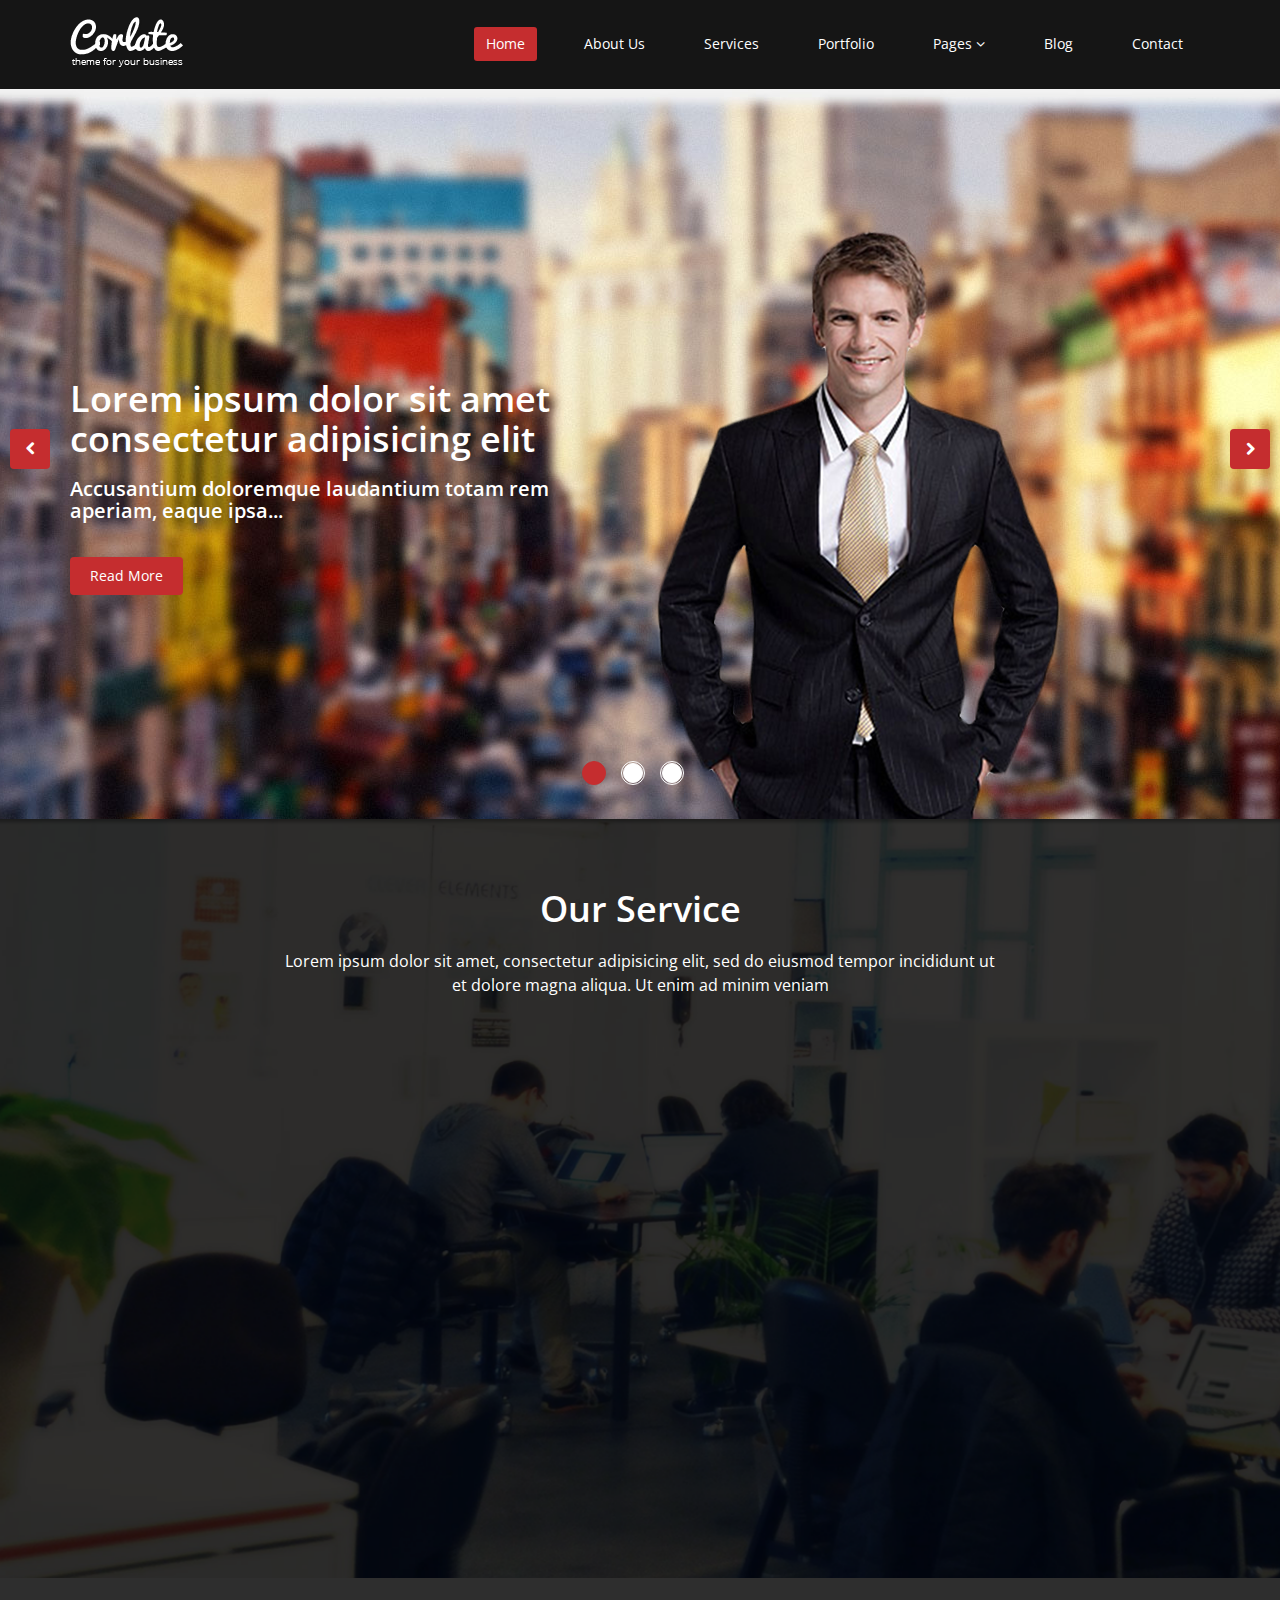
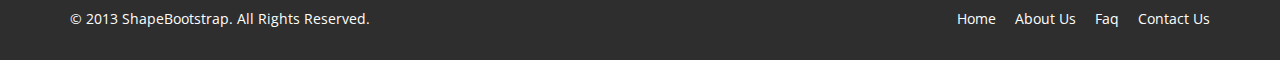
==== commit 61124664: "Borrar codigo" ====
--- a/index.html
+++ b/index.html
@@ -28,33 +28,6 @@
 <body class="homepage">
 
     <header id="header">
-        <div class="top-bar">
-            <div class="container">
-                <div class="row">
-                    <div class="col-sm-6 col-xs-4">
-                        <div class="top-number"><p><i class="fa fa-phone-square"></i>  +0123 456 70 90</p></div>
-                    </div>
-                    <div class="col-sm-6 col-xs-8">
-                       <div class="social">
-                            <ul class="social-share">
-                                <li><a href="#"><i class="fa fa-facebook"></i></a></li>
-                                <li><a href="#"><i class="fa fa-twitter"></i></a></li>
-                                <li><a href="#"><i class="fa fa-linkedin"></i></a></li> 
-                                <li><a href="#"><i class="fa fa-dribbble"></i></a></li>
-                                <li><a href="#"><i class="fa fa-skype"></i></a></li>
-                            </ul>
-                            <div class="search">
-                                <form role="form">
-                                    <input type="text" class="search-form" autocomplete="off" placeholder="Search">
-                                    <i class="fa fa-search"></i>
-                                </form>
-                           </div>
-                       </div>
-                    </div>
-                </div>
-            </div><!--/.container-->
-        </div><!--/.top-bar-->
-
         <nav class="navbar navbar-inverse" role="banner">
             <div class="container">
                 <div class="navbar-header">
@@ -170,182 +143,6 @@
         </a>
     </section><!--/#main-slider-->
 
-    <section id="feature" >
-        <div class="container">
-           <div class="center wow fadeInDown">
-                <h2>Features</h2>
-                <p class="lead">Lorem ipsum dolor sit amet, consectetur adipisicing elit, sed do eiusmod tempor incididunt ut <br> et dolore magna aliqua. Ut enim ad minim veniam</p>
-            </div>
-
-            <div class="row">
-                <div class="features">
-                    <div class="col-md-4 col-sm-6 wow fadeInDown" data-wow-duration="1000ms" data-wow-delay="600ms">
-                        <div class="feature-wrap">
-                            <i class="fa fa-bullhorn"></i>
-                            <h2>Fresh and Clean</h2>
-                            <h3>Lorem ipsum dolor sit amet, consectetur adipisicing elit</h3>
-                        </div>
-                    </div><!--/.col-md-4-->
-
-                    <div class="col-md-4 col-sm-6 wow fadeInDown" data-wow-duration="1000ms" data-wow-delay="600ms">
-                        <div class="feature-wrap">
-                            <i class="fa fa-comments"></i>
-                            <h2>Retina ready</h2>
-                            <h3>Lorem ipsum dolor sit amet, consectetur adipisicing elit</h3>
-                        </div>
-                    </div><!--/.col-md-4-->
-
-                    <div class="col-md-4 col-sm-6 wow fadeInDown" data-wow-duration="1000ms" data-wow-delay="600ms">
-                        <div class="feature-wrap">
-                            <i class="fa fa-cloud-download"></i>
-                            <h2>Easy to customize</h2>
-                            <h3>Lorem ipsum dolor sit amet, consectetur adipisicing elit</h3>
-                        </div>
-                    </div><!--/.col-md-4-->
-                
-                    <div class="col-md-4 col-sm-6 wow fadeInDown" data-wow-duration="1000ms" data-wow-delay="600ms">
-                        <div class="feature-wrap">
-                            <i class="fa fa-leaf"></i>
-                            <h2>Adipisicing elit</h2>
-                            <h3>Lorem ipsum dolor sit amet, consectetur adipisicing elit</h3>
-                        </div>
-                    </div><!--/.col-md-4-->
-
-                    <div class="col-md-4 col-sm-6 wow fadeInDown" data-wow-duration="1000ms" data-wow-delay="600ms">
-                        <div class="feature-wrap">
-                            <i class="fa fa-cogs"></i>
-                            <h2>Sed do eiusmod</h2>
-                            <h3>Lorem ipsum dolor sit amet, consectetur adipisicing elit</h3>
-                        </div>
-                    </div><!--/.col-md-4-->
-
-                    <div class="col-md-4 col-sm-6 wow fadeInDown" data-wow-duration="1000ms" data-wow-delay="600ms">
-                        <div class="feature-wrap">
-                            <i class="fa fa-heart"></i>
-                            <h2>Labore et dolore</h2>
-                            <h3>Lorem ipsum dolor sit amet, consectetur adipisicing elit</h3>
-                        </div>
-                    </div><!--/.col-md-4-->
-                </div><!--/.services-->
-            </div><!--/.row-->    
-        </div><!--/.container-->
-    </section><!--/#feature-->
-
-    <section id="recent-works">
-        <div class="container">
-            <div class="center wow fadeInDown">
-                <h2>Recent Works</h2>
-                <p class="lead">Lorem ipsum dolor sit amet, consectetur adipisicing elit, sed do eiusmod tempor incididunt ut <br> et dolore magna aliqua. Ut enim ad minim veniam</p>
-            </div>
-
-            <div class="row">
-                <div class="col-xs-12 col-sm-4 col-md-3">
-                    <div class="recent-work-wrap">
-                        <img class="img-responsive" src="images/portfolio/recent/item1.png" alt="">
-                        <div class="overlay">
-                            <div class="recent-work-inner">
-                                <h3><a href="#">Business theme</a> </h3>
-                                <p>There are many variations of passages of Lorem Ipsum available, but the majority</p>
-                                <a class="preview" href="images/portfolio/full/item1.png" rel="prettyPhoto"><i class="fa fa-eye"></i> View</a>
-                            </div> 
-                        </div>
-                    </div>
-                </div>   
-
-                <div class="col-xs-12 col-sm-4 col-md-3">
-                    <div class="recent-work-wrap">
-                        <img class="img-responsive" src="images/portfolio/recent/item2.png" alt="">
-                        <div class="overlay">
-                            <div class="recent-work-inner">
-                                <h3><a href="#">Business theme</a></h3>
-                                <p>There are many variations of passages of Lorem Ipsum available, but the majority</p>
-                                <a class="preview" href="images/portfolio/full/item2.png" rel="prettyPhoto"><i class="fa fa-eye"></i> View</a>
-                            </div> 
-                        </div>
-                    </div>
-                </div> 
-
-                <div class="col-xs-12 col-sm-4 col-md-3">
-                    <div class="recent-work-wrap">
-                        <img class="img-responsive" src="images/portfolio/recent/item3.png" alt="">
-                        <div class="overlay">
-                            <div class="recent-work-inner">
-                                <h3><a href="#">Business theme </a></h3>
-                                <p>There are many variations of passages of Lorem Ipsum available, but the majority</p>
-                                <a class="preview" href="images/portfolio/full/item3.png" rel="prettyPhoto"><i class="fa fa-eye"></i> View</a>
-                            </div> 
-                        </div>
-                    </div>
-                </div>   
-
-                <div class="col-xs-12 col-sm-4 col-md-3">
-                    <div class="recent-work-wrap">
-                        <img class="img-responsive" src="images/portfolio/recent/item4.png" alt="">
-                        <div class="overlay">
-                            <div class="recent-work-inner">
-                                <h3><a href="#">Business theme </a></h3>
-                                <p>There are many variations of passages of Lorem Ipsum available, but the majority</p>
-                                <a class="preview" href="images/portfolio/full/item4.png" rel="prettyPhoto"><i class="fa fa-eye"></i> View</a>
-                            </div> 
-                        </div>
-                    </div>
-                </div>   
-                
-                <div class="col-xs-12 col-sm-4 col-md-3">
-                    <div class="recent-work-wrap">
-                        <img class="img-responsive" src="images/portfolio/recent/item5.png" alt="">
-                        <div class="overlay">
-                            <div class="recent-work-inner">
-                                <h3><a href="#">Business theme</a></h3>
-                                <p>There are many variations of passages of Lorem Ipsum available, but the majority</p>
-                                <a class="preview" href="images/portfolio/full/item5.png" rel="prettyPhoto"><i class="fa fa-eye"></i> View</a>
-                            </div> 
-                        </div>
-                    </div>
-                </div>   
-
-                <div class="col-xs-12 col-sm-4 col-md-3">
-                    <div class="recent-work-wrap">
-                        <img class="img-responsive" src="images/portfolio/recent/item6.png" alt="">
-                        <div class="overlay">
-                            <div class="recent-work-inner">
-                                <h3><a href="#">Business theme </a></h3>
-                                <p>There are many variations of passages of Lorem Ipsum available, but the majority</p>
-                                <a class="preview" href="images/portfolio/full/item6.png" rel="prettyPhoto"><i class="fa fa-eye"></i> View</a>
-                            </div> 
-                        </div>
-                    </div>
-                </div> 
-
-                <div class="col-xs-12 col-sm-4 col-md-3">
-                    <div class="recent-work-wrap">
-                        <img class="img-responsive" src="images/portfolio/recent/item7.png" alt="">
-                        <div class="overlay">
-                            <div class="recent-work-inner">
-                                <h3><a href="#">Business theme </a></h3>
-                                <p>There are many variations of passages of Lorem Ipsum available, but the majority</p>
-                                <a class="preview" href="images/portfolio/full/item7.png" rel="prettyPhoto"><i class="fa fa-eye"></i> View</a>
-                            </div> 
-                        </div>
-                    </div>
-                </div>   
-
-                <div class="col-xs-12 col-sm-4 col-md-3">
-                    <div class="recent-work-wrap">
-                        <img class="img-responsive" src="images/portfolio/recent/item8.png" alt="">
-                        <div class="overlay">
-                            <div class="recent-work-inner">
-                                <h3><a href="#">Business theme </a></h3>
-                                <p>There are many variations of passages of Lorem Ipsum available, but the majority</p>
-                                <a class="preview" href="images/portfolio/full/item8.png" rel="prettyPhoto"><i class="fa fa-eye"></i> View</a>
-                            </div> 
-                        </div>
-                    </div>
-                </div>   
-            </div><!--/.row-->
-        </div><!--/.container-->
-    </section><!--/#recent-works-->
-
     <section id="services" class="service-item">
 	   <div class="container">
             <div class="center wow fadeInDown">
@@ -430,330 +227,6 @@
         </div><!--/.container-->
     </section><!--/#services-->
 
-    <section id="middle">
-        <div class="container">
-            <div class="row">
-                <div class="col-sm-6 wow fadeInDown">
-                    <div class="skill">
-                        <h2>Our Skills</h2>
-                        <p>Lorem ipsum dolor sit amet, consectetur adipisicing elit, sed do eiusmod tempor incididunt ut labore et dolore magna aliqua.</p>
-
-                        <div class="progress-wrap">
-                            <h3>Graphic Design</h3>
-                            <div class="progress">
-                              <div class="progress-bar  color1" role="progressbar" aria-valuenow="40" aria-valuemin="0" aria-valuemax="100" style="width: 85%">
-                                <span class="bar-width">85%</span>
-                              </div>
-
-                            </div>
-                        </div>
-
-                        <div class="progress-wrap">
-                            <h3>HTML</h3>
-                            <div class="progress">
-                              <div class="progress-bar color2" role="progressbar" aria-valuenow="20" aria-valuemin="0" aria-valuemax="100" style="width: 95%">
-                               <span class="bar-width">95%</span>
-                              </div>
-                            </div>
-                        </div>
-
-                        <div class="progress-wrap">
-                            <h3>CSS</h3>
-                            <div class="progress">
-                              <div class="progress-bar color3" role="progressbar" aria-valuenow="60" aria-valuemin="0" aria-valuemax="100" style="width: 80%">
-                                <span class="bar-width">80%</span>
-                              </div>
-                            </div>
-                        </div>
-
-                        <div class="progress-wrap">
-                            <h3>Wordpress</h3>
-                            <div class="progress">
-                              <div class="progress-bar color4" role="progressbar" aria-valuenow="80" aria-valuemin="0" aria-valuemax="100" style="width: 90%">
-                                <span class="bar-width">90%</span>
-                              </div>
-                            </div>
-                        </div>
-                    </div>
-
-                </div><!--/.col-sm-6-->
-
-                <div class="col-sm-6 wow fadeInDown">
-                    <div class="accordion">
-                        <h2>Why People like us?</h2>
-                        <div class="panel-group" id="accordion1">
-                          <div class="panel panel-default">
-                            <div class="panel-heading active">
-                              <h3 class="panel-title">
-                                <a class="accordion-toggle" data-toggle="collapse" data-parent="#accordion1" href="#collapseOne1">
-                                  Lorem ipsum dolor sit amet
-                                  <i class="fa fa-angle-right pull-right"></i>
-                                </a>
-                              </h3>
-                            </div>
-
-                            <div id="collapseOne1" class="panel-collapse collapse in">
-                              <div class="panel-body">
-                                  <div class="media accordion-inner">
-                                        <div class="pull-left">
-                                            <img class="img-responsive" src="images/accordion1.png">
-                                        </div>
-                                        <div class="media-body">
-                                             <h4>Adipisicing elit</h4>
-                                             <p>Lorem ipsum dolor sit amet, consectetur adipisicing elit, sed do eiusmod tempor incididunt ut labore</p>
-                                        </div>
-                                  </div>
-                              </div>
-                            </div>
-                          </div>
-
-                          <div class="panel panel-default">
-                            <div class="panel-heading">
-                              <h3 class="panel-title">
-                                <a class="accordion-toggle" data-toggle="collapse" data-parent="#accordion1" href="#collapseTwo1">
-                                  Lorem ipsum dolor sit amet
-                                  <i class="fa fa-angle-right pull-right"></i>
-                                </a>
-                              </h3>
-                            </div>
-                            <div id="collapseTwo1" class="panel-collapse collapse">
-                              <div class="panel-body">
-                                Anim pariatur cliche reprehenderit, enim eiusmod high life accusamus terry richardson ad squid. 3 wolf moon officia aute, non cupidatat skateboard dolor brunch. Food truck quinoa nesciunt laborum eiusmod. Brunch 3 wolf moon tempor.
-                              </div>
-                            </div>
-                          </div>
-
-                          <div class="panel panel-default">
-                            <div class="panel-heading">
-                              <h3 class="panel-title">
-                                <a class="accordion-toggle" data-toggle="collapse" data-parent="#accordion1" href="#collapseThree1">
-                                  Lorem ipsum dolor sit amet
-                                  <i class="fa fa-angle-right pull-right"></i>
-                                </a>
-                              </h3>
-                            </div>
-                            <div id="collapseThree1" class="panel-collapse collapse">
-                              <div class="panel-body">
-                                Anim pariatur cliche reprehenderit, enim eiusmod high life accusamus terry richardson ad squid. 3 wolf moon officia aute, non cupidatat skateboard dolor brunch. Food truck quinoa nesciunt laborum eiusmod. Brunch 3 wolf moon tempor.
-                              </div>
-                            </div>
-                          </div>
-
-                          <div class="panel panel-default">
-                            <div class="panel-heading">
-                              <h3 class="panel-title">
-                                <a class="accordion-toggle" data-toggle="collapse" data-parent="#accordion1" href="#collapseFour1">
-                                  Lorem ipsum dolor sit amet
-                                  <i class="fa fa-angle-right pull-right"></i>
-                                </a>
-                              </h3>
-                            </div>
-                            <div id="collapseFour1" class="panel-collapse collapse">
-                              <div class="panel-body">
-                                Anim pariatur cliche reprehenderit, enim eiusmod high life accusamus terry richardson ad squid. 3 wolf moon officia aute, non cupidatat skateboard dolor brunch. Food truck quinoa nesciunt laborum eiusmod. Brunch 3 wolf moon tempor.
-                              </div>
-                            </div>
-                          </div>
-                        </div><!--/#accordion1-->
-                    </div>
-                </div>
-
-            </div><!--/.row-->
-        </div><!--/.container-->
-    </section><!--/#middle-->
-
-    <section id="content">
-        <div class="container">
-            <div class="row">
-                <div class="col-xs-12 col-sm-8 wow fadeInDown">
-                   <div class="tab-wrap"> 
-                        <div class="media">
-                            <div class="parrent pull-left">
-                                <ul class="nav nav-tabs nav-stacked">
-                                    <li class=""><a href="#tab1" data-toggle="tab" class="analistic-01">Responsive Web Design</a></li>
-                                    <li class="active"><a href="#tab2" data-toggle="tab" class="analistic-02">Premium Plugin Included</a></li>
-                                    <li class=""><a href="#tab3" data-toggle="tab" class="tehnical">Predefine Layout</a></li>
-                                    <li class=""><a href="#tab4" data-toggle="tab" class="tehnical">Our Philosopy</a></li>
-                                    <li class=""><a href="#tab5" data-toggle="tab" class="tehnical">What We Do?</a></li>
-                                </ul>
-                            </div>
-
-                            <div class="parrent media-body">
-                                <div class="tab-content">
-                                    <div class="tab-pane fade" id="tab1">
-                                        <div class="media">
-                                           <div class="pull-left">
-                                                <img class="img-responsive" src="images/tab2.png">
-                                            </div>
-                                            <div class="media-body">
-                                                 <h2>Adipisicing elit</h2>
-                                                 <p>There are many variations of passages of Lorem Ipsum available, but the majority have suffered alteration in some form, by injected humour, or randomised words which don't look even slightly believable. If you are going to use.</p>
-                                            </div>
-                                        </div>
-                                    </div>
-
-                                     <div class="tab-pane fade active in" id="tab2">
-                                        <div class="media">
-                                           <div class="pull-left">
-                                                <img class="img-responsive" src="images/tab1.png">
-                                            </div>
-                                            <div class="media-body">
-                                                 <h2>Adipisicing elit</h2>
-                                                 <p>There are many variations of passages of Lorem Ipsum available, but the majority have suffered alteration in some form, by injected humour, or randomised words which don't look even slightly believable. If you are going to use.
-                                                 </p>
-                                            </div>
-                                        </div>
-                                     </div>
-
-                                     <div class="tab-pane fade" id="tab3">
-                                        <p>Lorem ipsum dolor sit amet, consectetur adipisicing elit, sed do eiusmod tempor incididunt ut labore et dolore magna aliqua. Ut enim ad minim veniam, quis nostrud exercitation ullamco laboris nisi ut aliquip ex ea commodo consequat. Duis aute irure dolor in reprehenderit.</p>
-                                     </div>
-                                     
-                                     <div class="tab-pane fade" id="tab4">
-                                        <p>There are many variations of passages of Lorem Ipsum available, but the majority have suffered alteration in some form, by injected humour, or randomised words which don't look even slightly believable. If you are going to use a passage of Lorem Ipsum, you need to be sure there isn't anything embarrassing hidden in the middle of text. All the Lorem Ipsum generators on the Internet tend to repeat predefined chunks as necessary, making this the first true generator on the Internet. It uses a dictionary of over 200 Latin words</p>
-                                     </div>
-
-                                     <div class="tab-pane fade" id="tab5">
-                                        <p>There are many variations of passages of Lorem Ipsum available, but the majority have suffered alteration in some form, by injected humour, or randomised words which don't look even slightly believable. If you are going to use a passage of Lorem Ipsum, you need to be sure there isn't anything embarrassing hidden in the middle of text. All the Lorem Ipsum generators on the Internet tend to repeat predefined chunks as necessary, making this the first true generator on the Internet. It uses a dictionary of over 200 Latin words, combined with a handful of model sentence structures,</p>
-                                     </div>
-                                </div> <!--/.tab-content-->  
-                            </div> <!--/.media-body--> 
-                        </div> <!--/.media-->     
-                    </div><!--/.tab-wrap-->               
-                </div><!--/.col-sm-6-->
-
-                <div class="col-xs-12 col-sm-4 wow fadeInDown">
-                    <div class="testimonial">
-                        <h2>Testimonials</h2>
-                         <div class="media testimonial-inner">
-                            <div class="pull-left">
-                                <img class="img-responsive img-circle" src="images/testimonials1.png">
-                            </div>
-                            <div class="media-body">
-                                <p>Lorem ipsum dolor sit amet, consectetur adipisicing elit, sed do eiusmod tempor incididunt</p>
-                                <span><strong>-John Doe/</strong> Director of corlate.com</span>
-                            </div>
-                         </div>
-
-                         <div class="media testimonial-inner">
-                            <div class="pull-left">
-                                <img class="img-responsive img-circle" src="images/testimonials1.png">
-                            </div>
-                            <div class="media-body">
-                                <p>Lorem ipsum dolor sit amet, consectetur adipisicing elit, sed do eiusmod tempor incididunt</p>
-                                <span><strong>-John Doe/</strong> Director of corlate.com</span>
-                            </div>
-                         </div>
-
-                    </div>
-                </div>
-
-            </div><!--/.row-->
-        </div><!--/.container-->
-    </section><!--/#content-->
-
-    <section id="partner">
-        <div class="container">
-            <div class="center wow fadeInDown">
-                <h2>Our Partners</h2>
-                <p class="lead">Lorem ipsum dolor sit amet, consectetur adipisicing elit, sed do eiusmod tempor incididunt ut <br> et dolore magna aliqua. Ut enim ad minim veniam</p>
-            </div>    
-
-            <div class="partners">
-                <ul>
-                    <li> <a href="#"><img class="img-responsive wow fadeInDown" data-wow-duration="1000ms" data-wow-delay="300ms" src="images/partners/partner1.png"></a></li>
-                    <li> <a href="#"><img class="img-responsive wow fadeInDown" data-wow-duration="1000ms" data-wow-delay="600ms" src="images/partners/partner2.png"></a></li>
-                    <li> <a href="#"><img class="img-responsive wow fadeInDown" data-wow-duration="1000ms" data-wow-delay="900ms" src="images/partners/partner3.png"></a></li>
-                    <li> <a href="#"><img class="img-responsive wow fadeInDown" data-wow-duration="1000ms" data-wow-delay="1200ms" src="images/partners/partner4.png"></a></li>
-                    <li> <a href="#"><img class="img-responsive wow fadeInDown" data-wow-duration="1000ms" data-wow-delay="1500ms" src="images/partners/partner5.png"></a></li>
-                </ul>
-            </div>        
-        </div><!--/.container-->
-    </section><!--/#partner-->
-
-    <section id="conatcat-info">
-        <div class="container">
-            <div class="row">
-                <div class="col-sm-8">
-                    <div class="media contact-info wow fadeInDown" data-wow-duration="1000ms" data-wow-delay="600ms">
-                        <div class="pull-left">
-                            <i class="fa fa-phone"></i>
-                        </div>
-                        <div class="media-body">
-                            <h2>Have a question or need a custom quote?</h2>
-                            <p>Lorem ipsum dolor sit amet, consectetur adipisicing elit, sed do eiusmod tempor incididunt ut labore dolore magna aliqua. Ut enim ad minim veniam, quis nostrud exercitation +0123 456 70 80</p>
-                        </div>
-                    </div>
-                </div>
-            </div>
-        </div><!--/.container-->    
-    </section><!--/#conatcat-info-->
-
-    <section id="bottom">
-        <div class="container wow fadeInDown" data-wow-duration="1000ms" data-wow-delay="600ms">
-            <div class="row">
-                <div class="col-md-3 col-sm-6">
-                    <div class="widget">
-                        <h3>Company</h3>
-                        <ul>
-                            <li><a href="#">About us</a></li>
-                            <li><a href="#">We are hiring</a></li>
-                            <li><a href="#">Meet the team</a></li>
-                            <li><a href="#">Copyright</a></li>
-                            <li><a href="#">Terms of use</a></li>
-                            <li><a href="#">Privacy policy</a></li>
-                            <li><a href="#">Contact us</a></li>
-                        </ul>
-                    </div>    
-                </div><!--/.col-md-3-->
-
-                <div class="col-md-3 col-sm-6">
-                    <div class="widget">
-                        <h3>Support</h3>
-                        <ul>
-                            <li><a href="#">Faq</a></li>
-                            <li><a href="#">Blog</a></li>
-                            <li><a href="#">Forum</a></li>
-                            <li><a href="#">Documentation</a></li>
-                            <li><a href="#">Refund policy</a></li>
-                            <li><a href="#">Ticket system</a></li>
-                            <li><a href="#">Billing system</a></li>
-                        </ul>
-                    </div>    
-                </div><!--/.col-md-3-->
-
-                <div class="col-md-3 col-sm-6">
-                    <div class="widget">
-                        <h3>Developers</h3>
-                        <ul>
-                            <li><a href="#">Web Development</a></li>
-                            <li><a href="#">SEO Marketing</a></li>
-                            <li><a href="#">Theme</a></li>
-                            <li><a href="#">Development</a></li>
-                            <li><a href="#">Email Marketing</a></li>
-                            <li><a href="#">Plugin Development</a></li>
-                            <li><a href="#">Article Writing</a></li>
-                        </ul>
-                    </div>    
-                </div><!--/.col-md-3-->
-
-                <div class="col-md-3 col-sm-6">
-                    <div class="widget">
-                        <h3>Our Partners</h3>
-                        <ul>
-                            <li><a href="#">Adipisicing Elit</a></li>
-                            <li><a href="#">Eiusmod</a></li>
-                            <li><a href="#">Tempor</a></li>
-                            <li><a href="#">Veniam</a></li>
-                            <li><a href="#">Exercitation</a></li>
-                            <li><a href="#">Ullamco</a></li>
-                            <li><a href="#">Laboris</a></li>
-                        </ul>
-                    </div>    
-                </div><!--/.col-md-3-->
-            </div>
-        </div>
-    </section><!--/#bottom-->
 
     <footer id="footer" class="midnight-blue">
         <div class="container">
--- a/css/main.css
+++ b/css/main.css
@@ -533,123 +533,6 @@
   animation: fadeInUp 300ms linear 1200ms both;
 }
 
-#feature {
-  background: #f2f2f2;
-  padding-bottom: 40px;
-}
-
-.features{
-  padding: 0;
-}
-
-.feature-wrap {
-  margin-bottom: 35px;
-  overflow: hidden;
-}
-
-.feature-wrap h2{
-  margin-top: 10px;
-}
-
-.feature-wrap .pull-left {
-  margin-right: 25px;
-}
-
-.feature-wrap i{
-  font-size: 48px;
-  height: 110px;
-  width: 110px;
-  margin: 3px;
-  border-radius: 100%;
-  line-height: 110px;
-  text-align:center;
-  background: #ffffff;
-  color: #c52d2f;
-  border: 3px solid #ffffff;
-  box-shadow: inset 0 0 0 5px #f2f2f2;
-  -webkit-box-shadow: inset 0 0 0 5px #f2f2f2;
-  -webkit-transition: 500ms;
-  -moz-transition: 500ms;
-  -o-transition: 500ms;
-  transition: 500ms;
-  float: left;
-  margin-right: 25px;
-}
-
-.feature-wrap i:hover {
-  background: #c52d2f;
-  color: #fff;
-  box-shadow: inset 0 0 0 5px #c52d2f;
-  -webkit-box-shadow: inset 0 0 0 5px #c52d2f;
-  border: 3px solid #c52d2f;
-}
-
-#recent-works .col-xs-12.col-sm-4.col-md-3{
-  padding: 0;
-}
-
-#recent-works{
-    padding-bottom: 70px;
-}
-
-.recent-work-wrap {
-  position: relative;
-}
-
-.recent-work-wrap img{
-  width: 100%;
-}
-
-.recent-work-wrap .recent-work-inner{
-  top: 0;
-  background: transparent;
-  opacity: .8;
-  width: 100%;
-  border-radius: 0;
-  margin-bottom: 0;
-}
-
-.recent-work-wrap .recent-work-inner h3{
-  margin: 10px 0;
-}
-
-.recent-work-wrap .recent-work-inner h3 a{
-  font-size: 24px;
-  color: #fff;
-}
-
-.recent-work-wrap .overlay {
-  position: absolute;
-  top: 0;
-  left: 0;
-  width: 100%;
-  height: 100%;
-  opacity: 0;
-  border-radius: 0;
-  background: #c52d2f;
-  color: #fff;
-  vertical-align: middle;
-  -webkit-transition: opacity 500ms;
-  -moz-transition: opacity 500ms;
-  -o-transition: opacity 500ms;
-  transition: opacity 500ms;  
-  padding: 30px;
-}
-
-.recent-work-wrap .overlay .preview {
-  bottom: 0;
-  display: inline-block;
-  height: 35px;
-  line-height: 35px;
-  border-radius: 0;
-  background: transparent;
-  text-align: center;
-  color: #fff;
-}
-
-.recent-work-wrap:hover .overlay {
-  opacity: 1;
-}
 
 #services {
   background: #000 url(../images/services/bg_services.png);
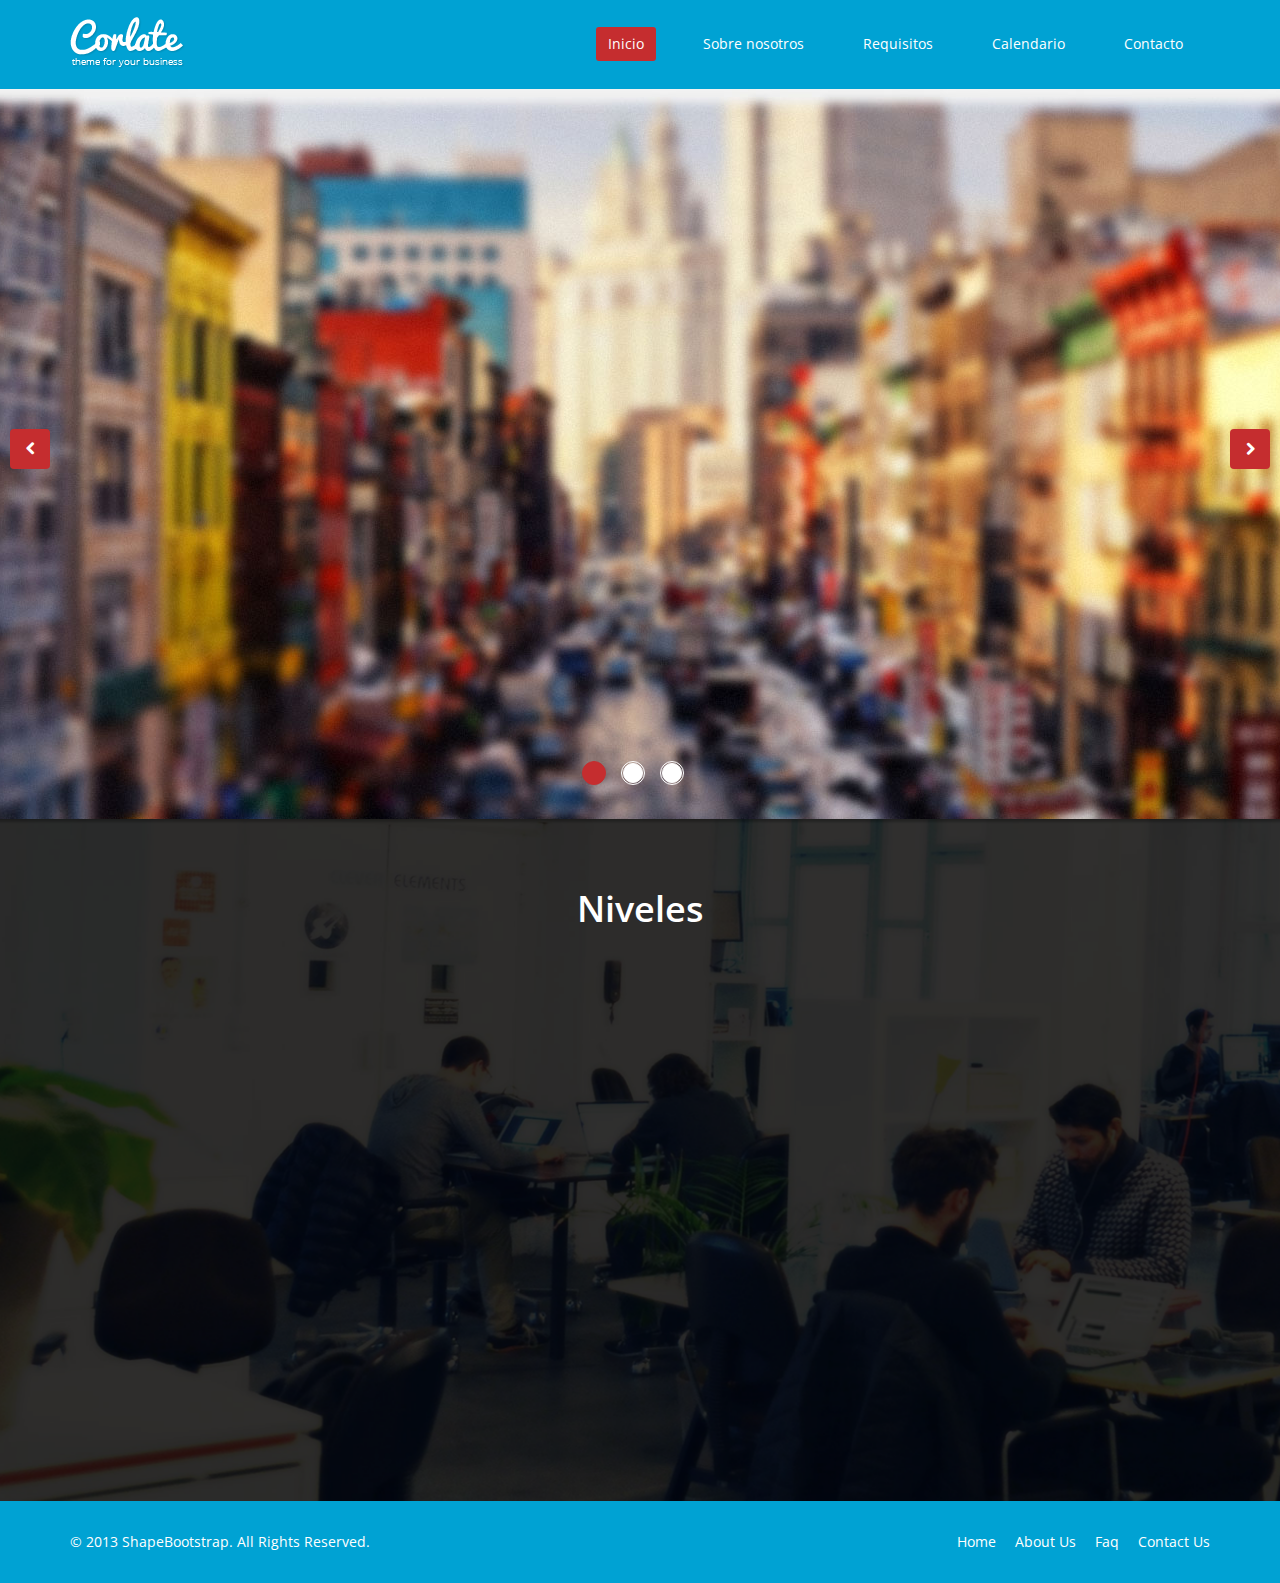
==== commit 59d5eeda: "Cambios en indez" ====
--- a/index.html
+++ b/index.html
@@ -42,21 +42,11 @@
 				
                 <div class="collapse navbar-collapse navbar-right">
                     <ul class="nav navbar-nav">
-                        <li class="active"><a href="index.html">Home</a></li>
-                        <li><a href="about-us.html">About Us</a></li>
-                        <li><a href="services.html">Services</a></li>
-                        <li><a href="portfolio.html">Portfolio</a></li>
-                        <li class="dropdown">
-                            <a href="#" class="dropdown-toggle" data-toggle="dropdown">Pages <i class="fa fa-angle-down"></i></a>
-                            <ul class="dropdown-menu">
-                                <li><a href="blog-item.html">Blog Single</a></li>
-                                <li><a href="pricing.html">Pricing</a></li>
-                                <li><a href="404.html">404</a></li>
-                                <li><a href="shortcodes.html">Shortcodes</a></li>
-                            </ul>
-                        </li>
-                        <li><a href="blog.html">Blog</a></li> 
-                        <li><a href="contact-us.html">Contact</a></li>                        
+                        <li class="active"><a href="index.html">Inicio</a></li>
+                        <li><a href="about-us.html">Sobre nosotros</a></li>
+                        <li><a href="services.html">Requisitos</a></li>
+                        <li><a href="portfolio.html">Calendario</a></li>
+                        <li><a href="contact-us.html">Contacto</a></li>
                     </ul>
                 </div>
             </div><!--/.container-->
@@ -73,68 +63,15 @@
             </ol>
             <div class="carousel-inner">
 
-                <div class="item active" style="background-image: url(images/slider/bg1.jpg)">
-                    <div class="container">
-                        <div class="row slide-margin">
-                            <div class="col-sm-6">
-                                <div class="carousel-content">
-                                    <h1 class="animation animated-item-1">Lorem ipsum dolor sit amet consectetur adipisicing elit</h1>
-                                    <h2 class="animation animated-item-2">Accusantium doloremque laudantium totam rem aperiam, eaque ipsa...</h2>
-                                    <a class="btn-slide animation animated-item-3" href="#">Read More</a>
-                                </div>
-                            </div>
+                <div class="item active" style="background-image: url(images/slider/bg1.jpg)"></div><!--/.item-->
 
-                            <div class="col-sm-6 hidden-xs animation animated-item-4">
-                                <div class="slider-img">
-                                    <img src="images/slider/img1.png" class="img-responsive">
-                                </div>
-                            </div>
+                <div class="item" style="background-image: url(images/slider/bg2.jpg)"> </div><!--/.item-->
 
-                        </div>
-                    </div>
-                </div><!--/.item-->
-
-                <div class="item" style="background-image: url(images/slider/bg2.jpg)">
-                    <div class="container">
-                        <div class="row slide-margin">
-                            <div class="col-sm-6">
-                                <div class="carousel-content">
-                                    <h1 class="animation animated-item-1">Lorem ipsum dolor sit amet consectetur adipisicing elit</h1>
-                                    <h2 class="animation animated-item-2">Accusantium doloremque laudantium totam rem aperiam, eaque ipsa...</h2>
-                                    <a class="btn-slide animation animated-item-3" href="#">Read More</a>
-                                </div>
-                            </div>
-
-                            <div class="col-sm-6 hidden-xs animation animated-item-4">
-                                <div class="slider-img">
-                                    <img src="images/slider/img2.png" class="img-responsive">
-                                </div>
-                            </div>
-
-                        </div>
-                    </div>
-                </div><!--/.item-->
-
-                <div class="item" style="background-image: url(images/slider/bg3.jpg)">
-                    <div class="container">
-                        <div class="row slide-margin">
-                            <div class="col-sm-6">
-                                <div class="carousel-content">
-                                    <h1 class="animation animated-item-1">Lorem ipsum dolor sit amet consectetur adipisicing elit</h1>
-                                    <h2 class="animation animated-item-2">Accusantium doloremque laudantium totam rem aperiam, eaque ipsa...</h2>
-                                    <a class="btn-slide animation animated-item-3" href="#">Read More</a>
-                                </div>
-                            </div>
-                            <div class="col-sm-6 hidden-xs animation animated-item-4">
-                                <div class="slider-img">
-                                    <img src="images/slider/img3.png" class="img-responsive">
-                                </div>
-                            </div>
-                        </div>
-                    </div>
-                </div><!--/.item-->
+                <div class="item" style="background-image: url(images/slider/bg3.jpg)"> </div><!--/.item-->
             </div><!--/.carousel-inner-->
         </div><!--/.carousel-->
+
+
         <a class="prev hidden-xs" href="#main-slider" data-slide="prev">
             <i class="fa fa-chevron-left"></i>
         </a>
@@ -146,83 +83,54 @@
     <section id="services" class="service-item">
 	   <div class="container">
             <div class="center wow fadeInDown">
-                <h2>Our Service</h2>
-                <p class="lead">Lorem ipsum dolor sit amet, consectetur adipisicing elit, sed do eiusmod tempor incididunt ut <br> et dolore magna aliqua. Ut enim ad minim veniam</p>
+                <h2>Niveles</h2>
             </div>
 
             <div class="row">
 
-                <div class="col-sm-6 col-md-4">
+                <div class="col-sm-6 col-md-6">
                     <div class="media services-wrap wow fadeInDown">
                         <div class="pull-left">
                             <img class="img-responsive" src="images/services/services1.png">
                         </div>
                         <div class="media-body">
-                            <h3 class="media-heading">SEO Marketing</h3>
-                            <p>Lorem ipsum dolor sit ame consectetur adipisicing elit</p>
+                            <h3 class="media-heading">Prekinder</h3>
                         </div>
                     </div>
                 </div>
 
-                <div class="col-sm-6 col-md-4">
+                <div class="col-sm-6 col-md-6">
                     <div class="media services-wrap wow fadeInDown">
                         <div class="pull-left">
                             <img class="img-responsive" src="images/services/services2.png">
                         </div>
                         <div class="media-body">
-                            <h3 class="media-heading">SEO Marketing</h3>
-                            <p>Lorem ipsum dolor sit ame consectetur adipisicing elit</p>
+                            <h3 class="media-heading">Kinder</h3>
                         </div>
                     </div>
                 </div>
 
-                <div class="col-sm-6 col-md-4">
+                <div class="col-sm-6 col-md-6">
                     <div class="media services-wrap wow fadeInDown">
                         <div class="pull-left">
                             <img class="img-responsive" src="images/services/services3.png">
                         </div>
                         <div class="media-body">
-                            <h3 class="media-heading">SEO Marketing</h3>
-                            <p>Lorem ipsum dolor sit ame consectetur adipisicing elit</p>
+                            <h3 class="media-heading">Preparatoria</h3>
                         </div>
                     </div>
                 </div>  
 
-                <div class="col-sm-6 col-md-4">
+                <div class="col-sm-6 col-md-6">
                     <div class="media services-wrap wow fadeInDown">
                         <div class="pull-left">
                             <img class="img-responsive" src="images/services/services4.png">
                         </div>
                         <div class="media-body">
-                            <h3 class="media-heading">SEO Marketing</h3>
-                            <p>Lorem ipsum dolor sit ame consectetur adipisicing elit</p>
+                            <h3 class="media-heading">Primaria</h3>
                         </div>
                     </div>
                 </div>
-
-                <div class="col-sm-6 col-md-4">
-                    <div class="media services-wrap wow fadeInDown">
-                        <div class="pull-left">
-                            <img class="img-responsive" src="images/services/services5.png">
-                        </div>
-                        <div class="media-body">
-                            <h3 class="media-heading">SEO Marketing</h3>
-                            <p>Lorem ipsum dolor sit ame consectetur adipisicing elit</p>
-                        </div>
-                    </div>
-                </div>
-
-                <div class="col-sm-6 col-md-4">
-                    <div class="media services-wrap wow fadeInDown">
-                        <div class="pull-left">
-                            <img class="img-responsive" src="images/services/services6.png">
-                        </div>
-                        <div class="media-body">
-                            <h3 class="media-heading">SEO Marketing</h3>
-                            <p>Lorem ipsum dolor sit ame consectetur adipisicing elit</p>
-                        </div>
-                    </div>
-                </div>                                                
             </div><!--/.row-->
         </div><!--/.container-->
     </section><!--/#services-->
--- a/css/main.css
+++ b/css/main.css
@@ -182,55 +182,7 @@
   margin-left: 0;
 }
 
-.top-bar {
-  padding: 10px 0;
-  background: #191919;
-  border-bottom: 1px solid #222;
-  line-height: 28px;
-}
-
-.top-number{
-  color: #fff;
-}
-
-.top-number p{
-  margin: 0
-}
-
-.social{
-  text-align: right;
-}
-
-.social-share{
- display: inline-block;
- list-style: none;
- padding: 0;
- margin: 0;
-}
-
-ul.social-share li {
-  display: inline-block;
-}
-
-ul.social-share li a {
-  display: inline-block;
-  color: #fff;
-  background: #404040;
-  width: 25px;
-  height: 25px;
-  line-height: 25px;
-  text-align: center;
-  border-radius: 2px;
-}
-
-ul.social-share li a:hover {
-  background: #c52d2f;
-  color: #fff;
-}
-
-.search i {
-  color: #fff;
-}
+
 
 input.search-form{
   background: transparent;
@@ -265,7 +217,7 @@
 .navbar {
   border-radius: 0;
   margin-bottom: 0;
-  background: #151515;
+  background: #00a2d3;
   padding: 15px 0;
   padding-bottom: 0;
 }
@@ -2345,48 +2297,12 @@
 /***********************
 ********* Footer ******
 ************************/
-#bottom {
-  background: #f5f5f5;
-  border-bottom: 5px solid #c52d2f;
-  font-size: 14px;
-}
-
-#bottom h3 {
-  margin-top: 0;
-  margin-bottom: 10px;
-  text-transform: uppercase;
-  font-size:22px;
-  color: #000;
-}
-
-#bottom ul {
-  list-style: none;
-  padding: 0;
-  margin: 0;
-}
-
-#bottom ul li {
-  display: block;
-  padding: 5px 0;
-}
-
-#bottom ul li a {
-  color: #808080;
-}
-
-#bottom ul li a:hover {
-  color: #c52d2f;
-}
-
-#bottom .widget {
-  margin-bottom: 0;
-}
 
 #footer {
   padding-top: 30px;
   padding-bottom: 30px;
   color: #fff;
-  background: #2e2e2e;
+  background: #00a2d3;
 }
 
 #footer a {
